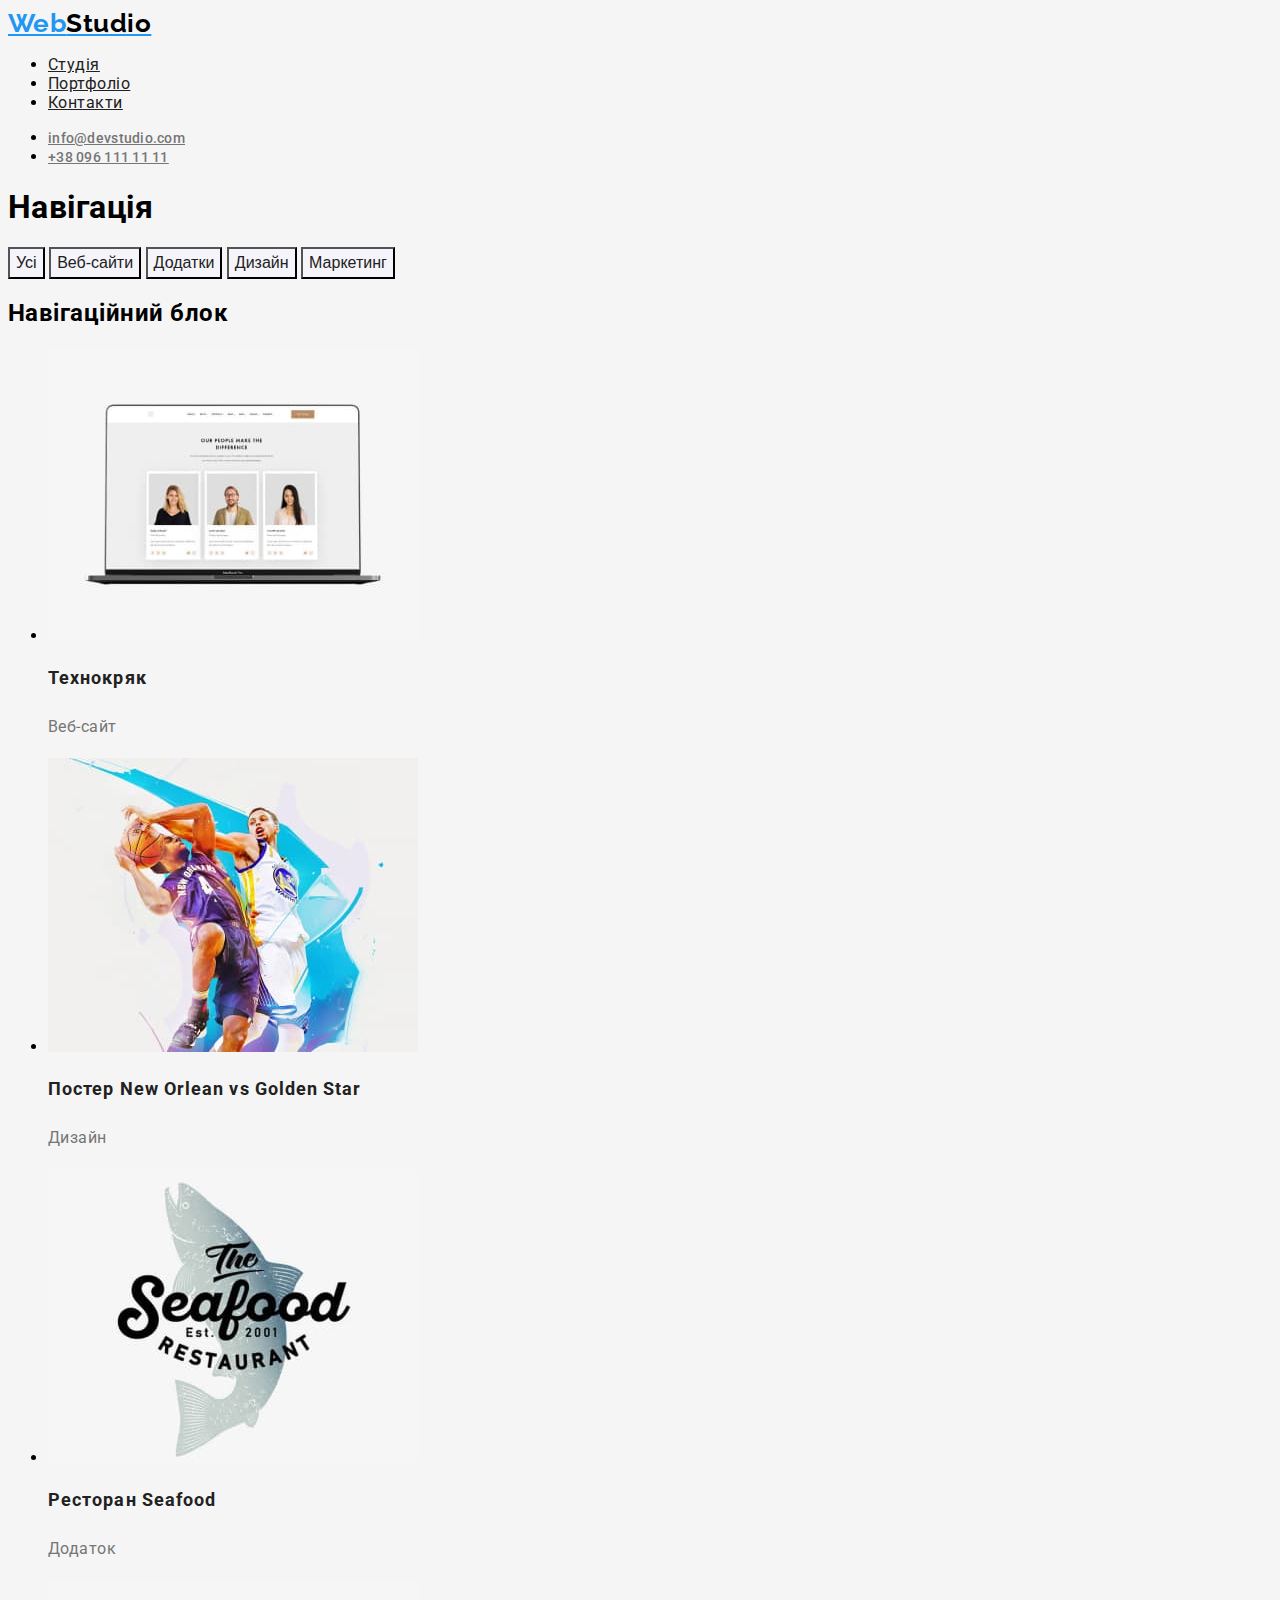
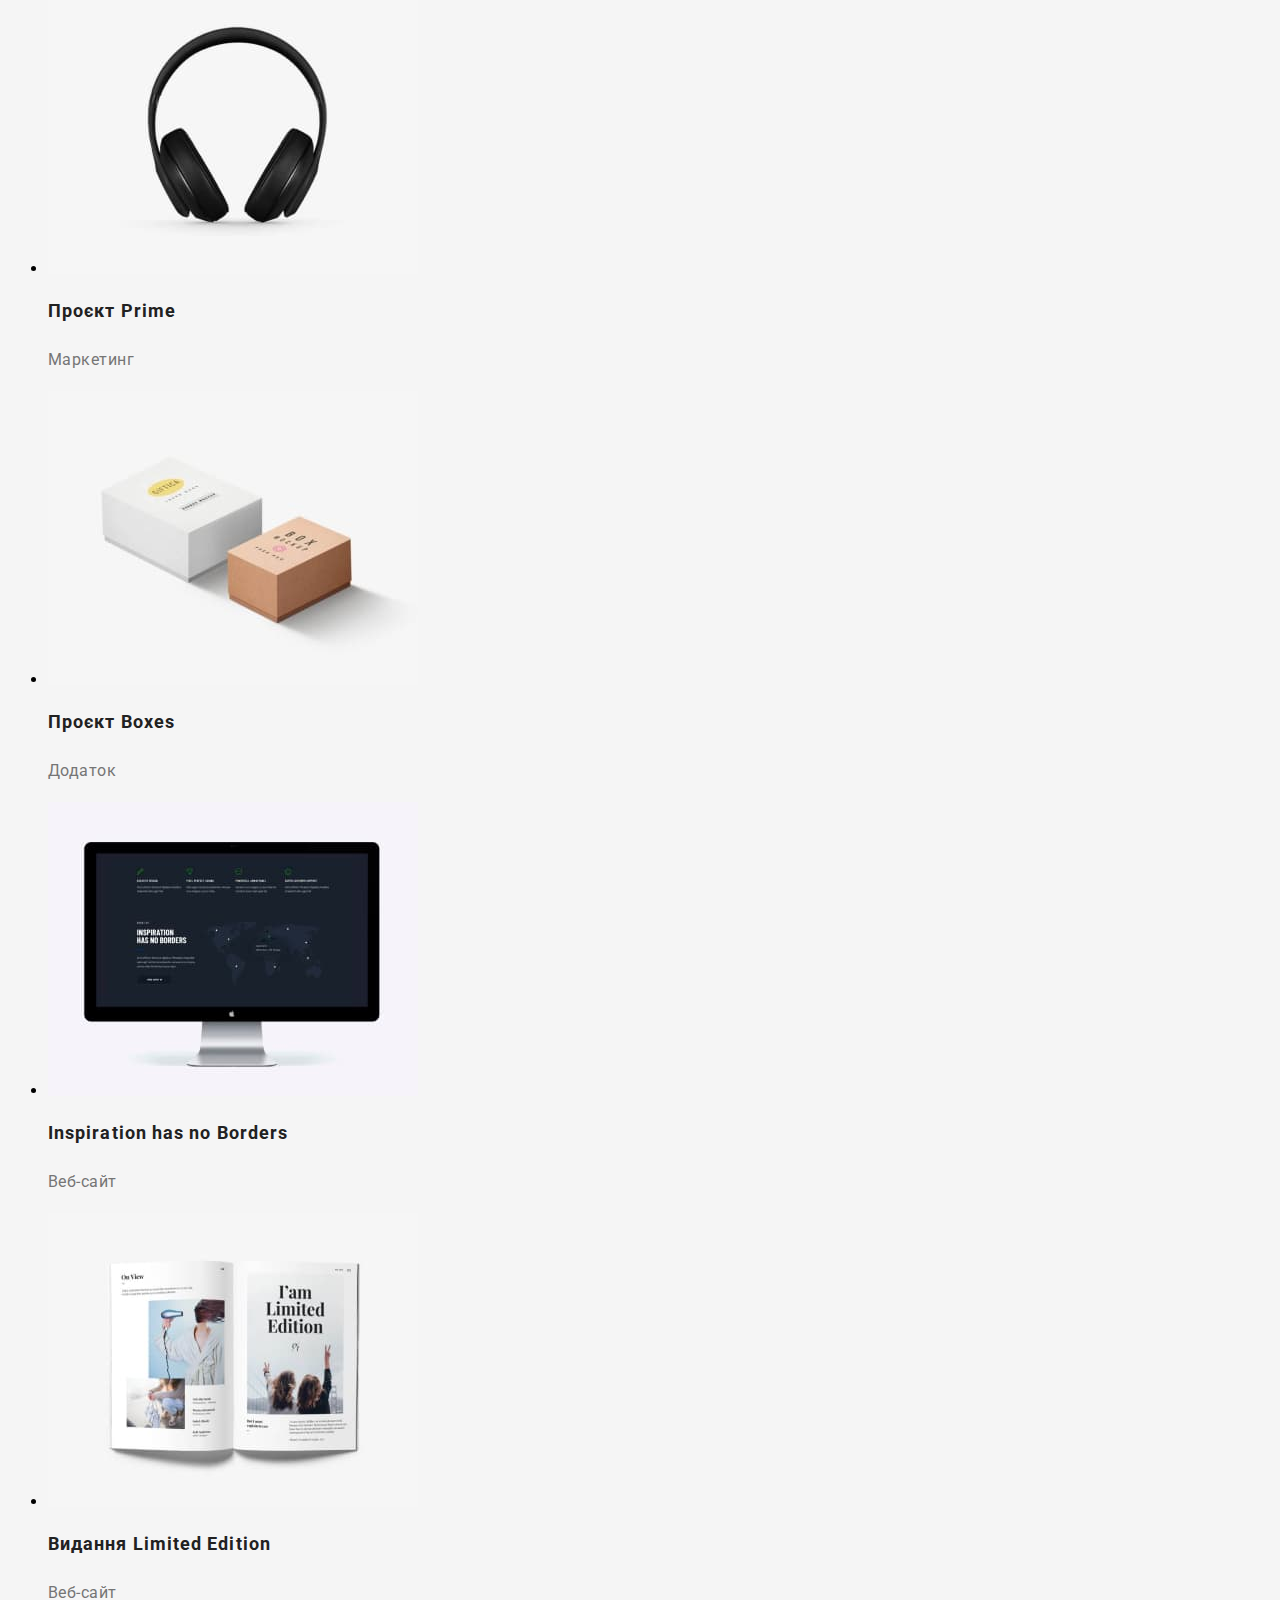
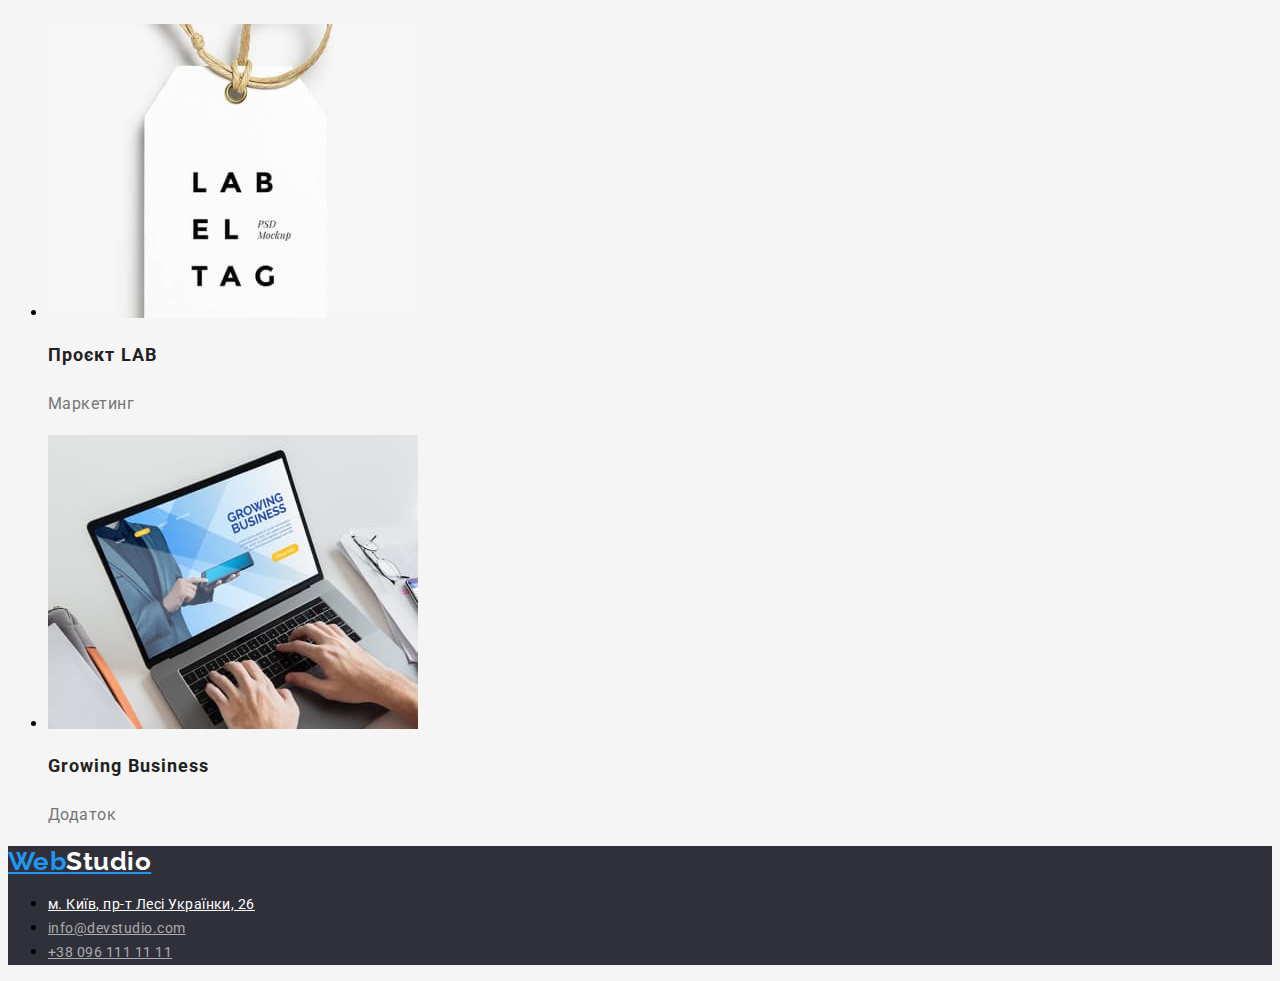
==== portfolio.html @ af25b558 "ДЗ 2" ====
<!DOCTYPE html>
<html lang="en">

<head>
    <meta charset="UTF-8">
    <meta http-equiv="X-UA-Compatible" content="IE=edge">
    <meta name="viewport" content="width=device-width, initial-scale=1.0">
    <link rel="stylesheet" href="https://fonts.googleapis.com/css2?family=Raleway:wght@700&family=Roboto:wght@400;500;700;900&display=swap">
    <link rel="stylesheet" href="./css/styles.css">
    <title>Портфоліо</title>
</head>

<body>
    <header>
        <nav>
            <a href="./index.html" class="logo">Web<span class="studio">Studio</span>
            </a>
            <ul class="navi">
                <li>
                    <a href="./index.html">Студія</a>
                </li>
                <li>
                    <a href="./portfolio.html">Портфоліо</a>
                </li>
                <li>
                    <a href="">Контакти</a>
                </li>
            </ul>
        </nav>

        <ul class="connect">
            <li><a href="mailto:info@devstudio.com">info@devstudio.com</a></li>
            <li><a href="tel:+380961111111">+38 096 111 11 11</a></li>
        </ul>

    </header>
    <main>
        <section>
            <h1>Навігація</h1>
           <button type="button" class="button-studio">Усі</button>
            <button type="button" class="button-studio">Веб-сайти</button>
            <button type="button" class="button-studio">Додатки</button>
            <button type="button" class="button-studio">Дизайн</button>
            <button type="button" class="button-studio">Маркетинг</button>
        </section>
        <section>
            <h2>Навігаційний блок</h2>
            <ul>
                <li>
                    <img src="./images/picture1.jpg" alt="Веб-сайт" width="370" height="294">
                    <h2 class="sorting">Технокряк</h2>
                    <p class="sorting-name">Веб-сайт</p>
                </li>
                <li>
                    <img src="./images/picture2.jpg" alt="Постер New Orlean vs Golden Star" width="370" height="294">
                    <h2 class="sorting">Постер New Orlean vs Golden Star</h2>
                    <p class="sorting-name">Дизайн</p>
                </li>
                <li>
                    <img src="./images/picture3.jpg" alt="Ресторан Seafood" width="370" height="294">
                    <h2 class="sorting">Ресторан Seafood</h2>
                    <p class="sorting-name">Додаток</p>
                </li>
                <li>
                    <img src="./images/picture4.jpg" alt="Навушники" width="370" height="294">
                    <h2 class="sorting">Проєкт Prime</h2>
                    <p class="sorting-name">Маркетинг</p>
                </li>
                <li>
                    <img src="./images/picture5.jpg" alt="Коробки" width="370" height="294">
                    <h2 class="sorting">Проєкт Boxes</h2>
                    <p class="sorting-name">Додаток</p>
                </li>
                <li>
                    <img src="./images/picture6.jpg" alt="Монитор єпл" width="370" height="294">
                    <h2 class="sorting">Inspiration has no Borders</h2>
                    <p class="sorting-name">Веб-сайт</p>
                </li>
                <li>
                    <img src="./images/picture7.jpg" alt="Видання Limited Edition" width="370" height="294">
                    <h2 class="sorting">Видання Limited Edition</h2>
                    <p class="sorting-name">Веб-сайт</p>
                </li>
                <li>
                    <img src="./images/picture8.jpg" alt="Проєкт LAB" width="370" height="294">
                    <h2 class="sorting">Проєкт LAB</h2>
                    <p class="sorting-name">Маркетинг</p>
                </li>
                <li>
                    <img src="./images/picture9.jpg" alt="Ноутбук" width="370" height="294">
                    <h2 class="sorting">Growing Business</h2>
                    <p class="sorting-name">Додаток</p>
                </li>
            </ul>
        </section>
    </main>
<footer class="footer">
    <a href="./index.html" class="logo">Web<span class="studio-footer">Studio</span>
    </a>
    <address>
        <ul>
            <li><a href="https://goo.gl/maps/vjc5CqG4PHMDLZ576" class="address">м. Київ, пр-т Лесі Українки, 26</a></li>
            <li><a href="mailto:info@devstudio.com" class="mail">info@devstudio.com</a></li>
            <li><a href="tel:+380961111111" class="tel">+38 096 111 11 11</a></li>
        </ul>
    </address>
</footer>

</body>
</html>
---- css/styles.css ----
:root {
    --background-color: #F5F5F5;
    --first-color: #212121;
    --secondary-color: #757575;
    --third-color: #2196F3;
    --fourth-color: #000000;
    --background-secondary-color: #F5F4FA;
    --background-footer-color: #2F303A;
    --main-color: #ffffff;
    --footer-mail-tel-color: rgba(255, 255, 255, 0.6)
}
body {
    background-color: var(--background-color);
    font-family: Roboto, sans-serif;
    letter-spacing: 0.03em;
}
.navi a {
color: var(--first-color)
}
.navi a:hover, .navi a:focus {
    color: var(--third-color)
}
.logo {
color: var(--third-color);
    font-family: Raleway, sans-serif;
    font-weight: 700;
    font-size: 26px;
    line-height: 1.2;
    
}
.studio {
color: var(--fourth-color);
    font-family: Raleway, sans-serif;
    font-weight: 700;
    font-size: 26px;
    line-height: 1.2;
}

.connect a {
    color: var(--secondary-color);
        font-weight: 500;
        font-size: 14px;
        line-height: 1.14;
        letter-spacing: 0.02em;
}
.connect a:hover, .connect a:focus {
    color: var(--third-color)
}

.main-content {
    background-color: var(--background-footer-color);
        color: var(--main-color);
        font-weight: 900;
        font-size: 44px;
        line-height: 1.4;
        text-align: center;
        letter-spacing: 0.06em;
}

.button-studio {
    cursor: pointer;
    background-color: var(--background-secondary-color);
    color: var(--first-color);    
    font-weight: 500;
    font-size: 16px;
    line-height: 1.63;   
    text-align: center;
}

.button-studio:hover, .button-studio:focus {
    cursor: pointer;
    background-color: var(--third-color);
    color: var(--main-color);
    font-weight: 500;
    font-size: 16px;
    line-height: 1.63;
    text-align: center;
}

.benefits-title {
    color: var(--first-color);
    font-weight: 700;
    font-size: 14px;
    line-height: 1.14;
}
.benefits-list {
    color: var(--secondary-color);
        font-weight: 400;
        font-size: 14px;
        line-height: 1.71;
}
.portfolio h2 {
color: var(--first-color)
    font-weight: 700;
    font-size: 36px;
    line-height: 1.17;
    text-align: center;
}
.team {
    background-color: var(--background-secondary-color);
}
.our-team {
    color: var(--first-color);
    font-weight: 700;
    font-size: 36px;
    line-height: 1.17;
    text-align: center;
}
.team-list-name {
    color: var(--first-color);
        font-weight: 500;
        font-size: 16px;
        line-height: 1.19;
        text-align: center;
}
.team-list-title {
    color: var(--secondary-color);
    font-weight: 400;
    font-size: 16px;
    line-height: 1.19;
    text-align: center;
}
.footer {
    background-color: var(--background-footer-color);
}
.studio-footer {
    color: var(--main-color);
    font-family: Raleway, sans-serif;
    font-style: normal;
    font-weight: 700;
    font-size: 26px;
    line-height: 1.2;
}
.address {
    color: var(--main-color);
    font-style: normal;
    font-weight: 400;
    font-size: 14px;
    line-height: 1.71;
}


.mail, .tel {
    color: var(--footer-mail-tel-color);
    font-style: normal;
    font-weight: 400;
    font-size: 14px;
    line-height: 1.71;
}
.address:hover, .address:focus, .mail:hover, .maol:focus, .tel:hover, .tel:focus {
    color: var(--third-color)
}

.sorting {
    color: var(--first-color);      
        font-weight: 700;
        font-size: 18px;
        line-height: 2;
        letter-spacing: 0.06em;
}

.sorting-name {
    color: var(--secondary-color);
        font-weight: 400;
        font-size: 16px;
        line-height: 1.88;
}
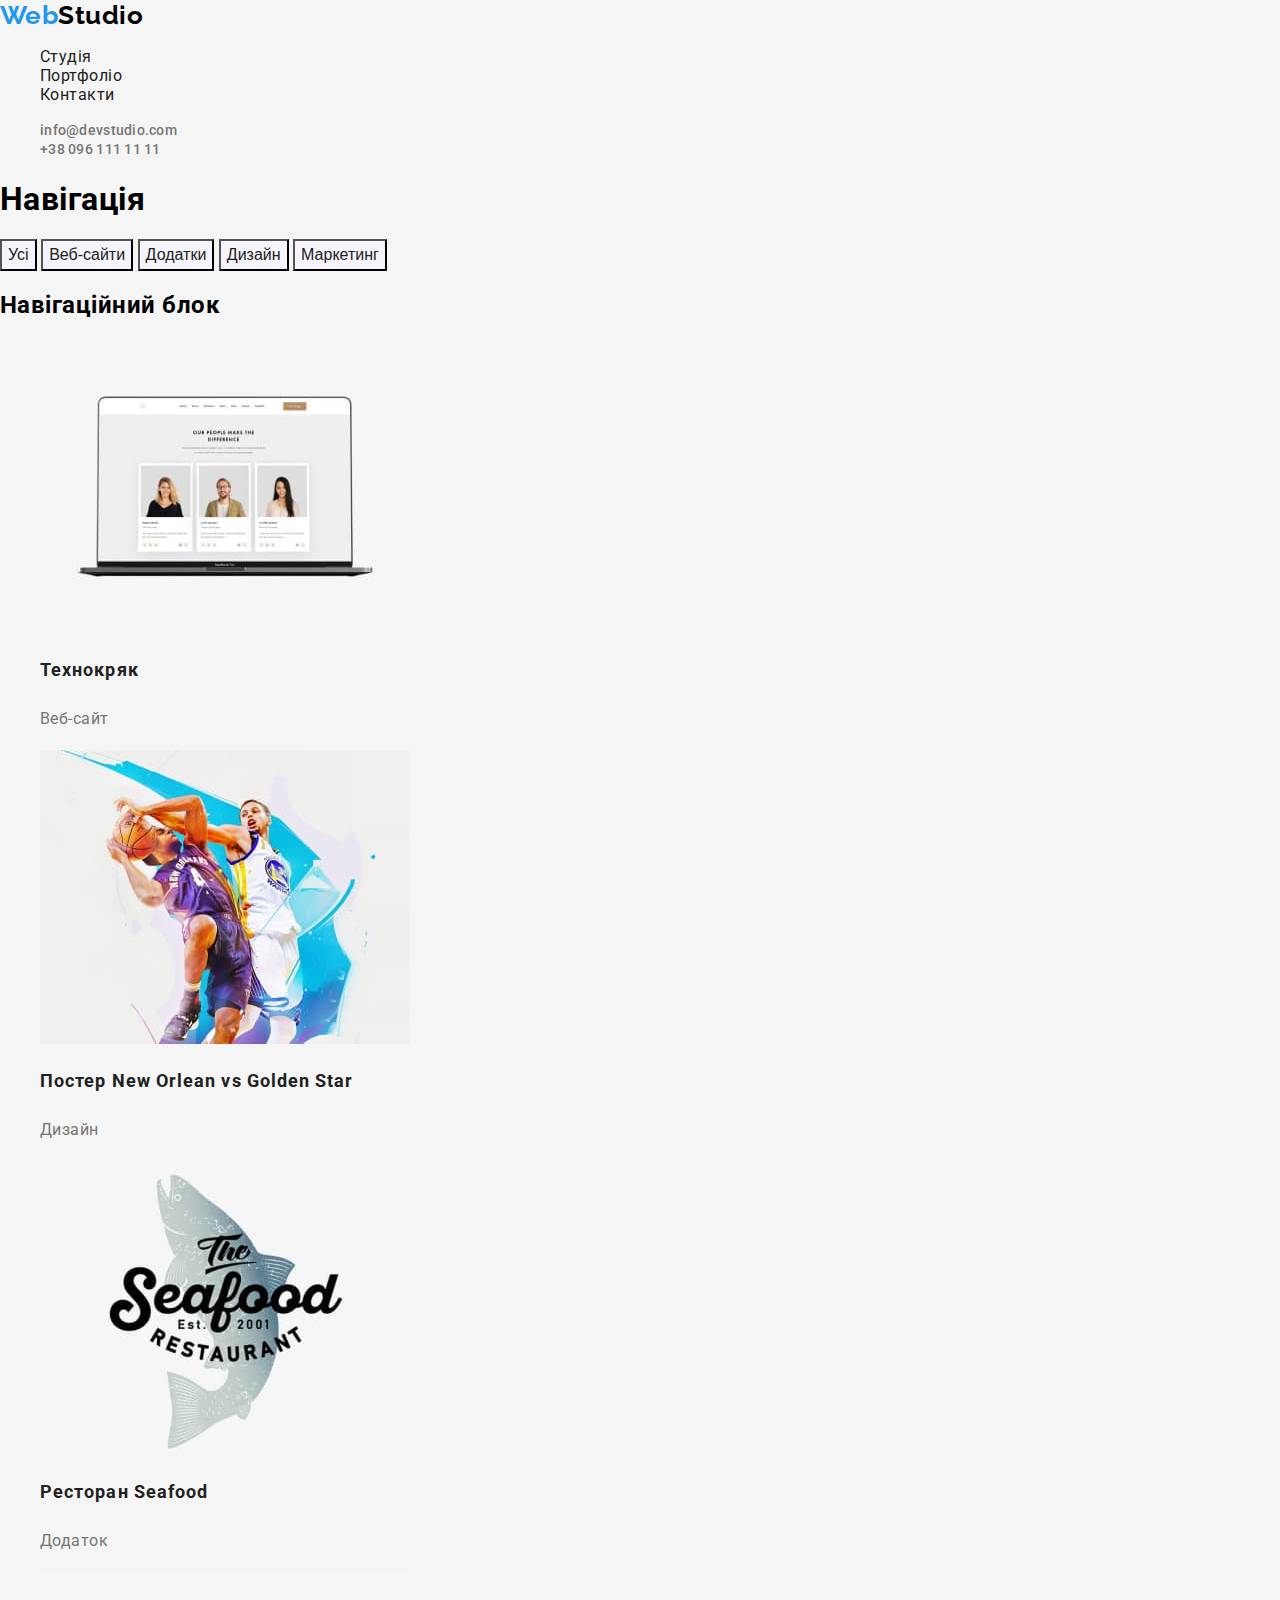
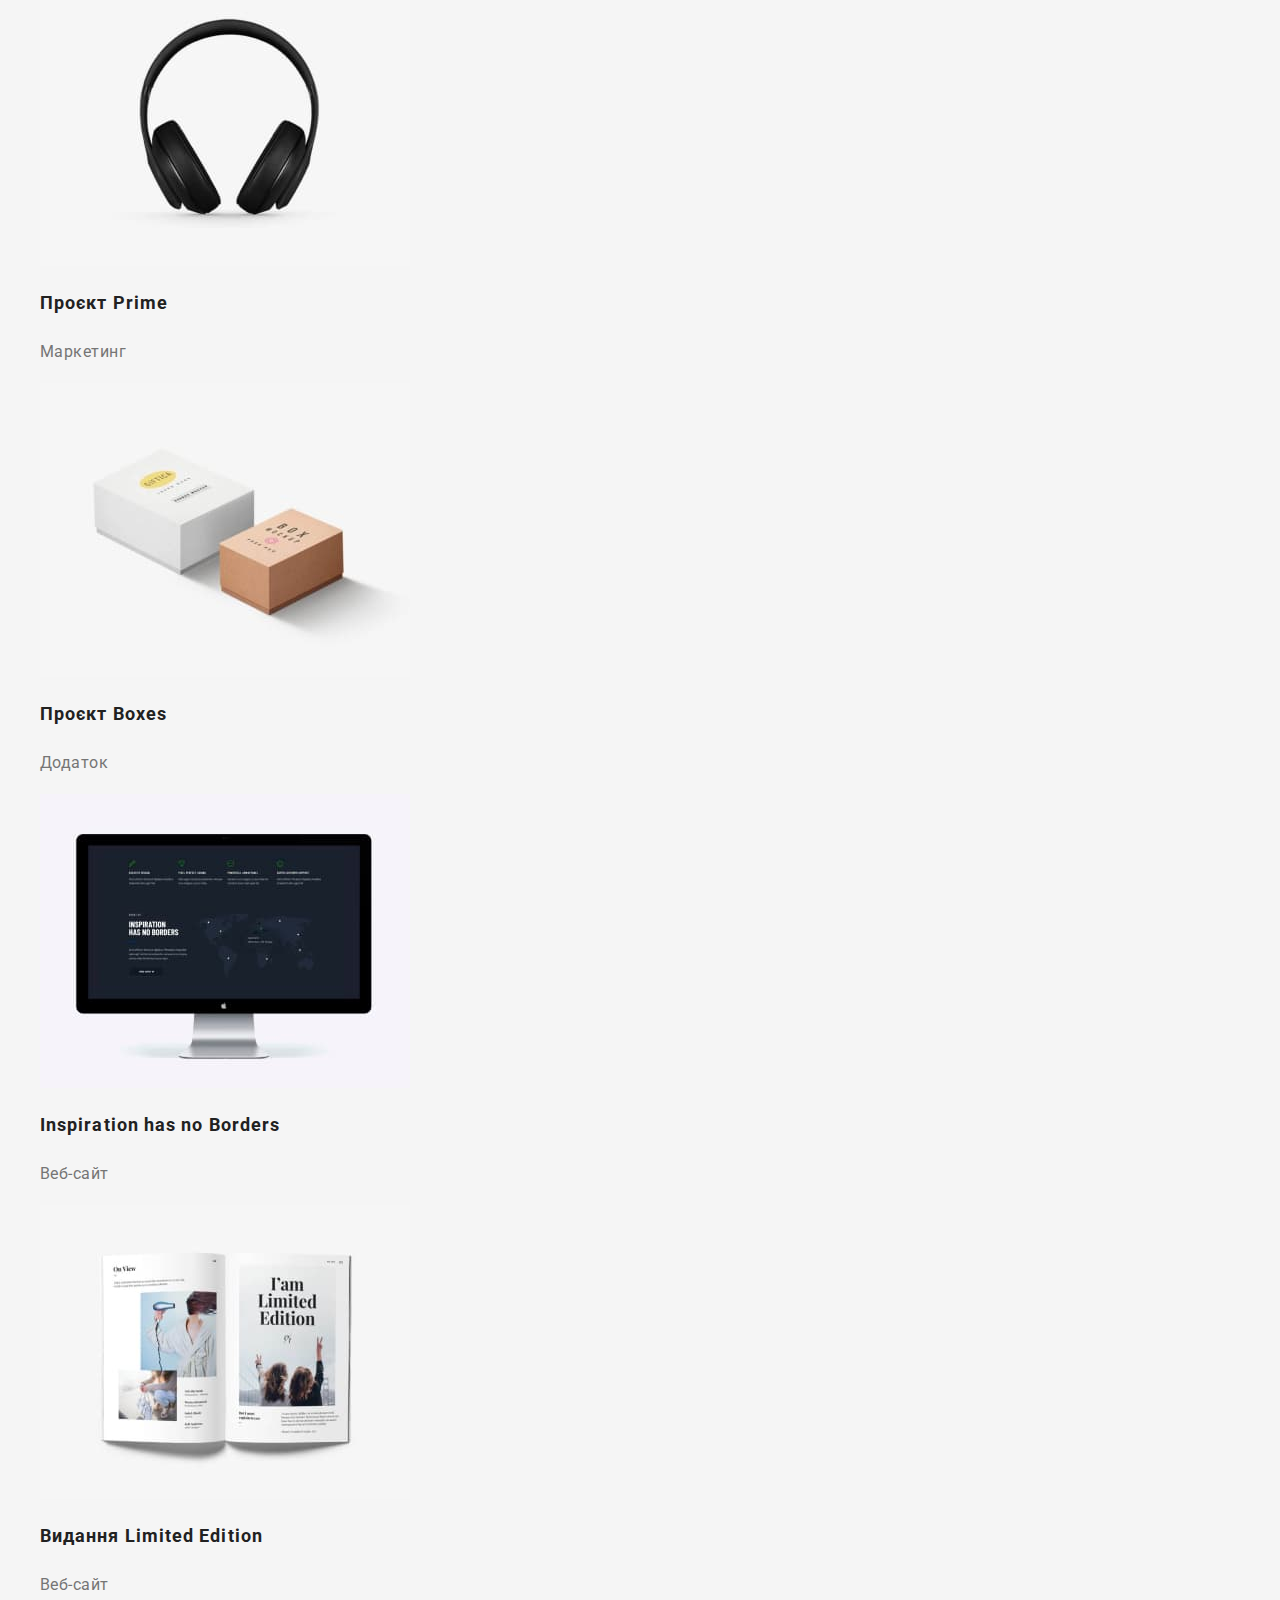
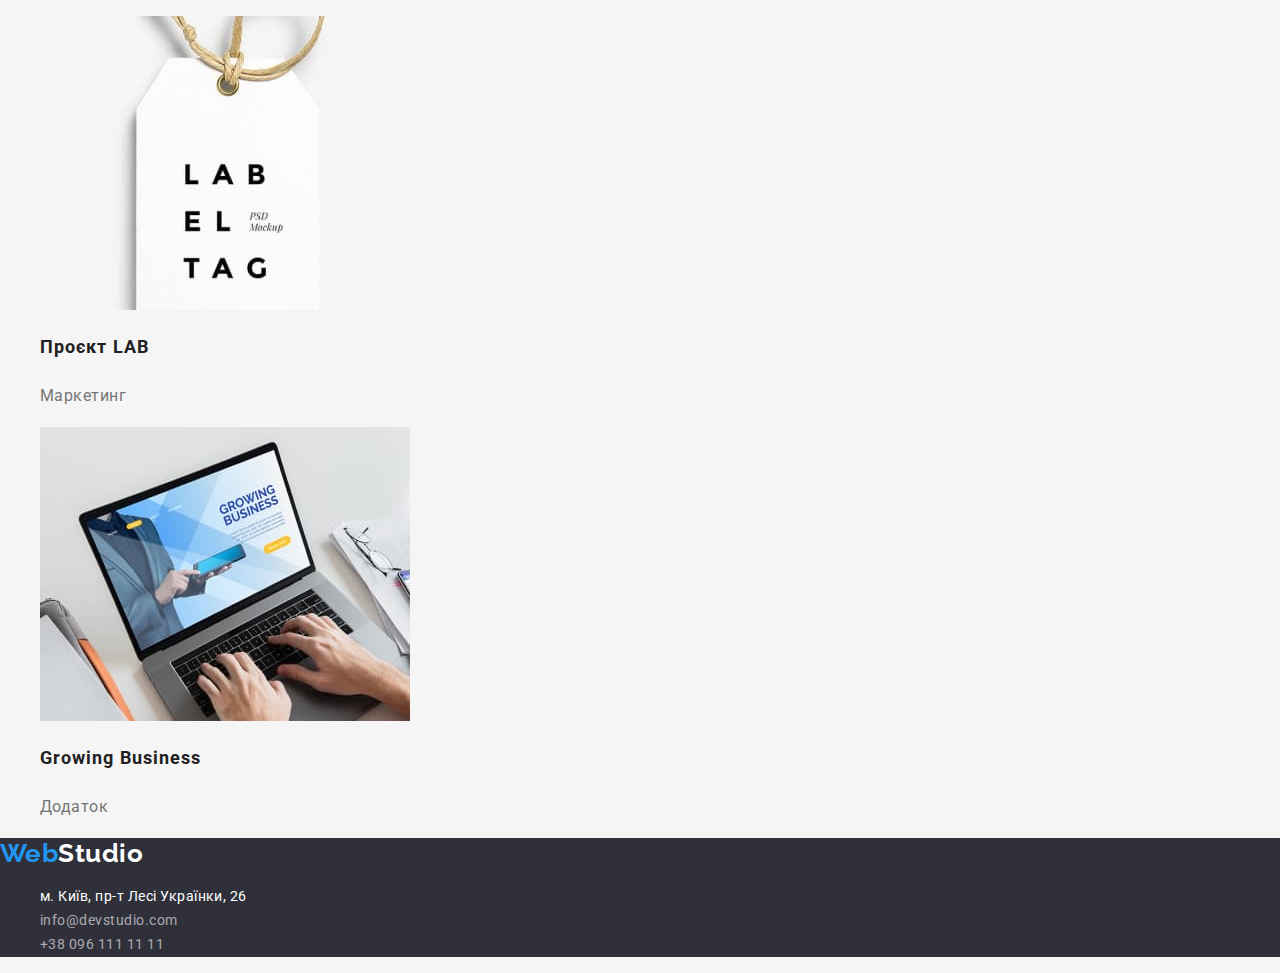
==== commit 6329ac4c: "дз 2" ====
--- a/portfolio.html
+++ b/portfolio.html
@@ -23,7 +23,7 @@
                     <a href="./portfolio.html">Портфоліо</a>
                 </li>
                 <li>
-                    <a href="">Контакти</a>
+                    <a href="#">Контакти</a>
                 </li>
             </ul>
         </nav>
--- a/css/styles.css
+++ b/css/styles.css
@@ -13,13 +13,22 @@
     background-color: var(--background-color);
     font-family: Roboto, sans-serif;
     letter-spacing: 0.03em;
+    margin: 0;
+}
+a {
+    text-decoration: none;
+}
+li {
+    list-style-type: none;
 }
 .navi a {
 color: var(--first-color)
 }
+
 .navi a:hover, .navi a:focus {
     color: var(--third-color)
 }
+
 .logo {
 color: var(--third-color);
     font-family: Raleway, sans-serif;
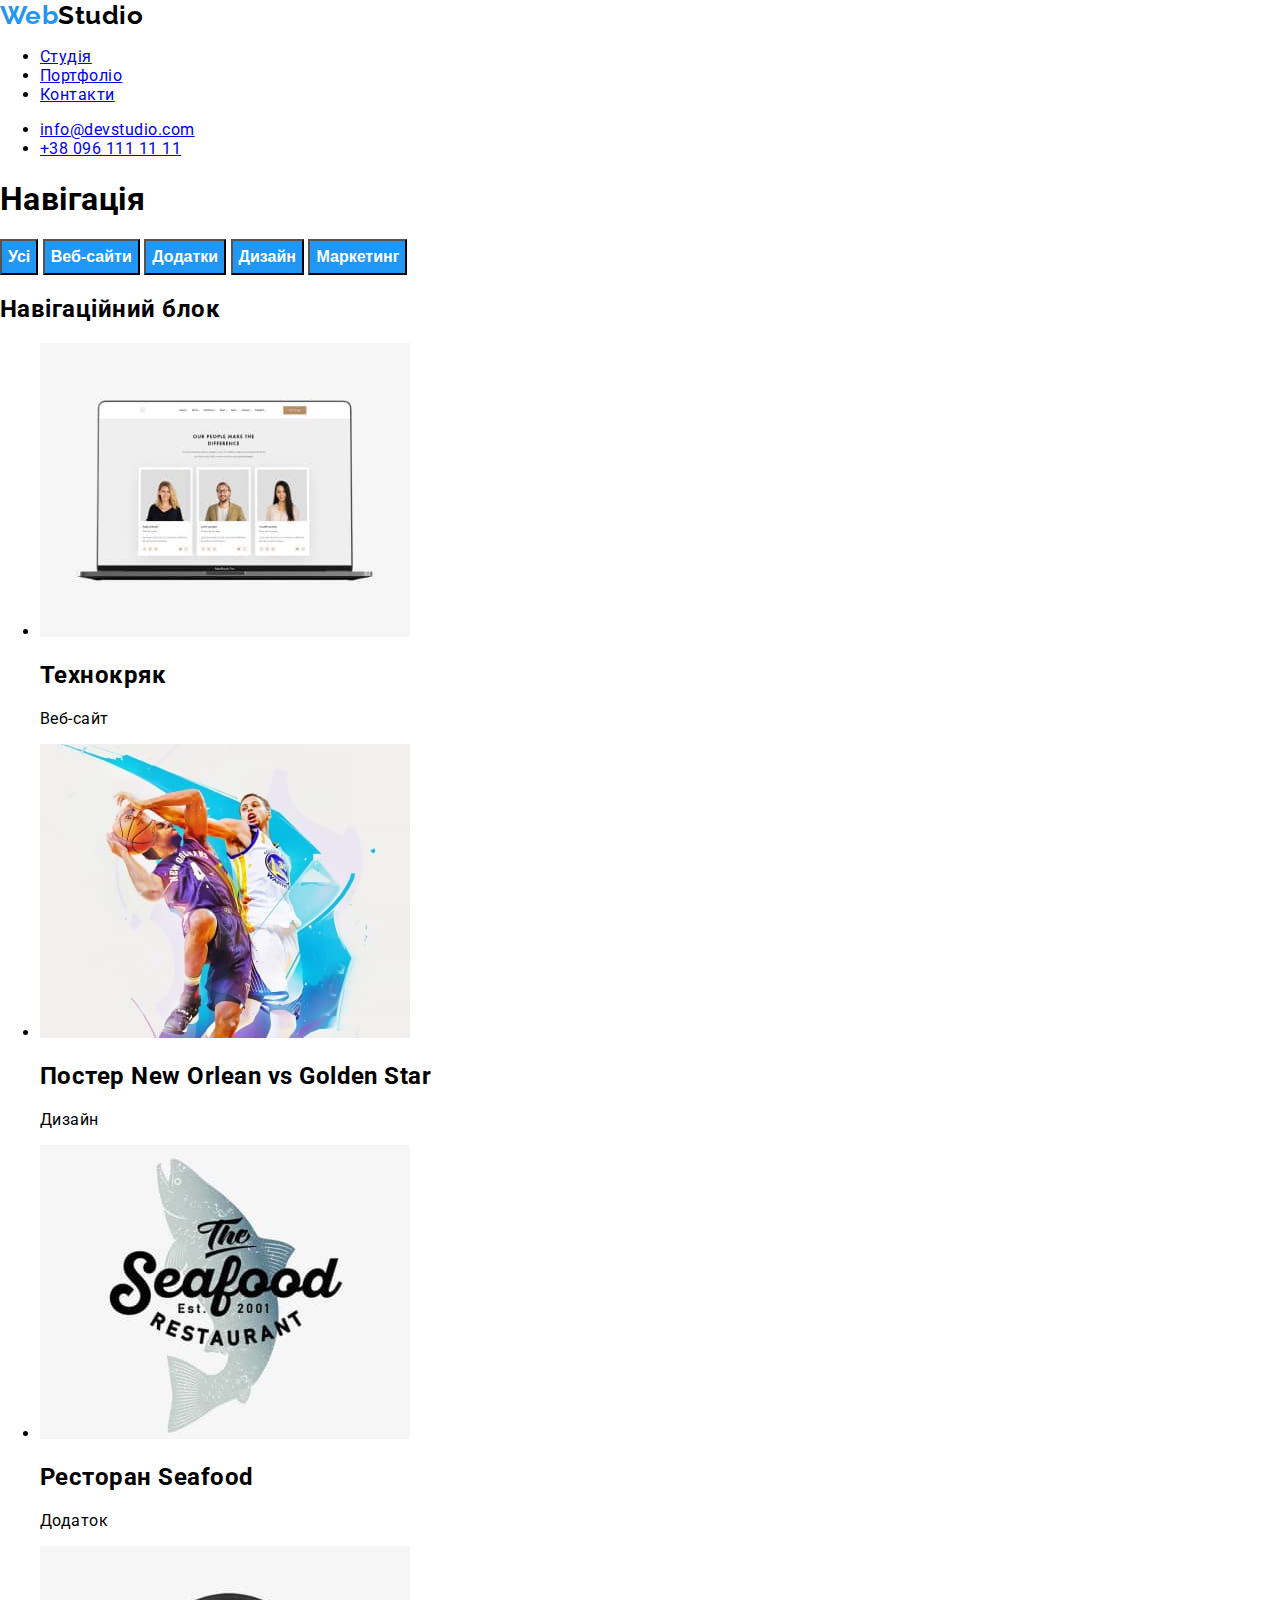
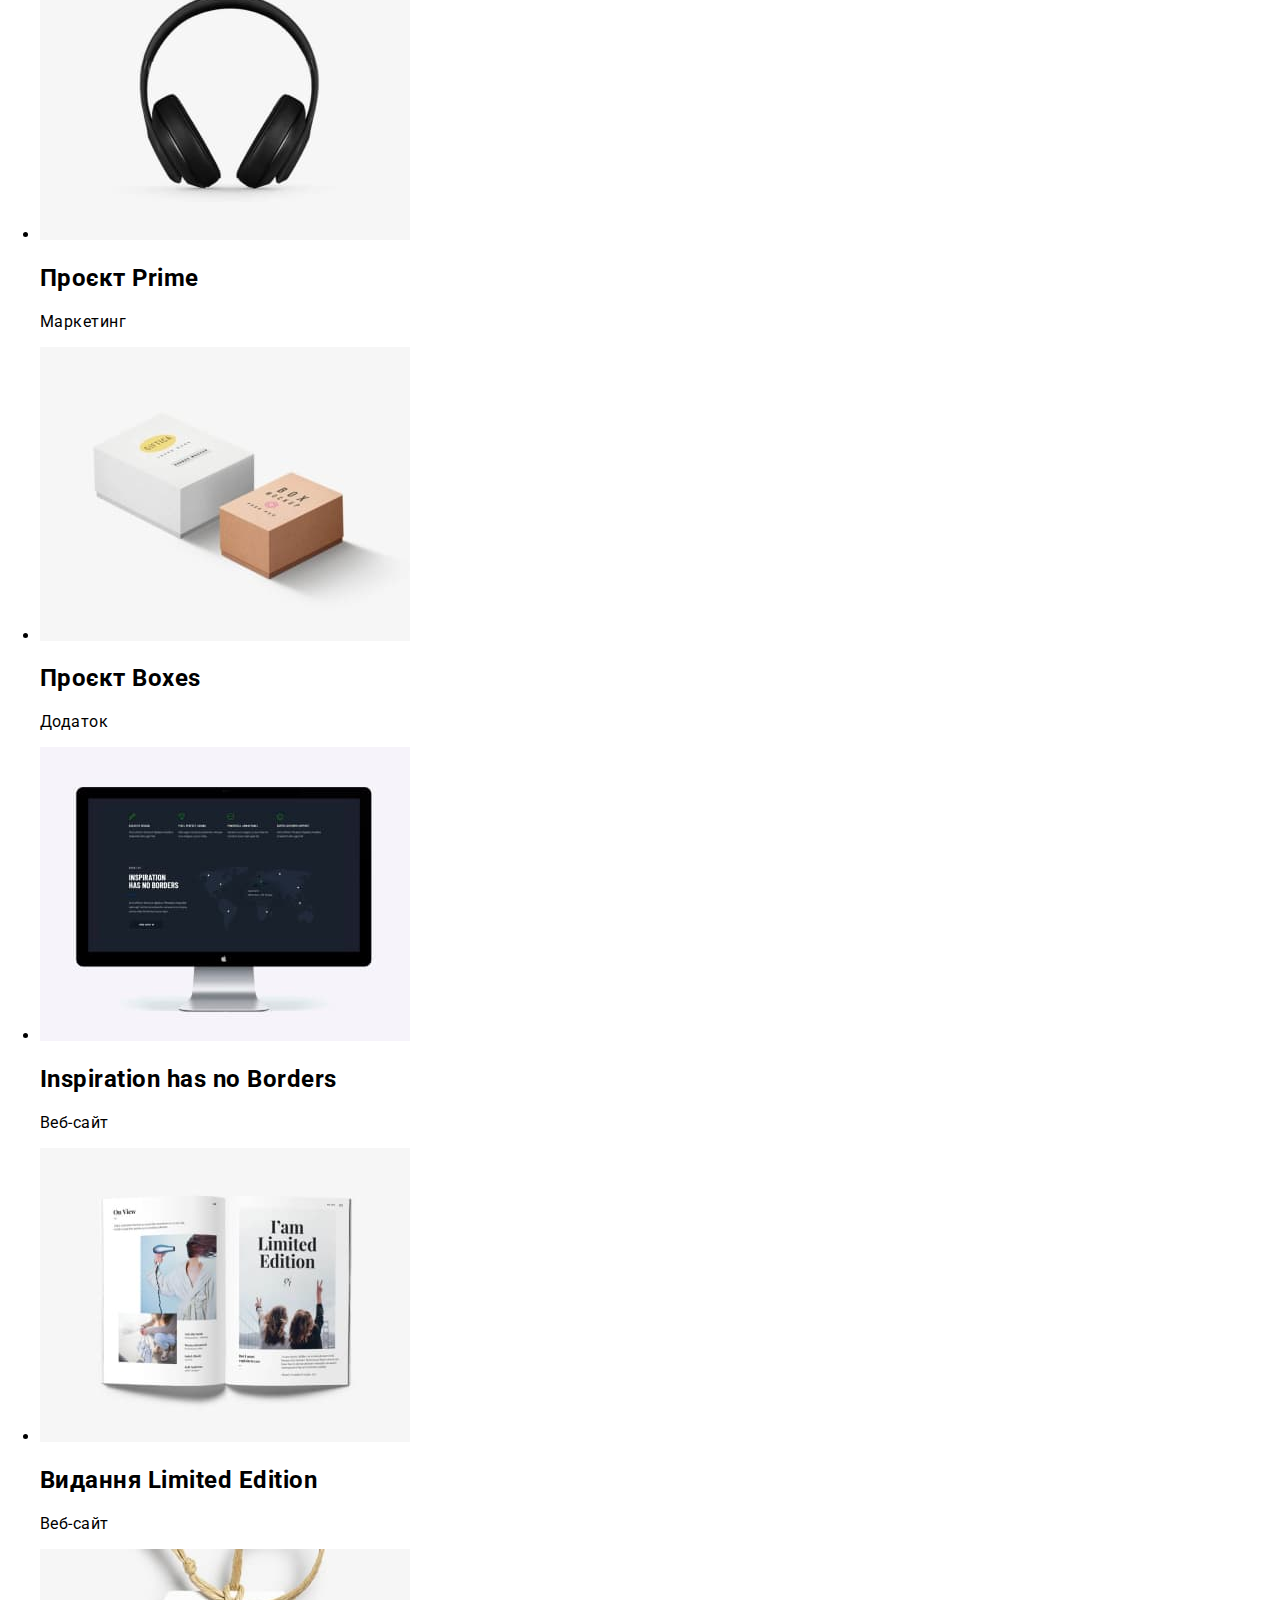
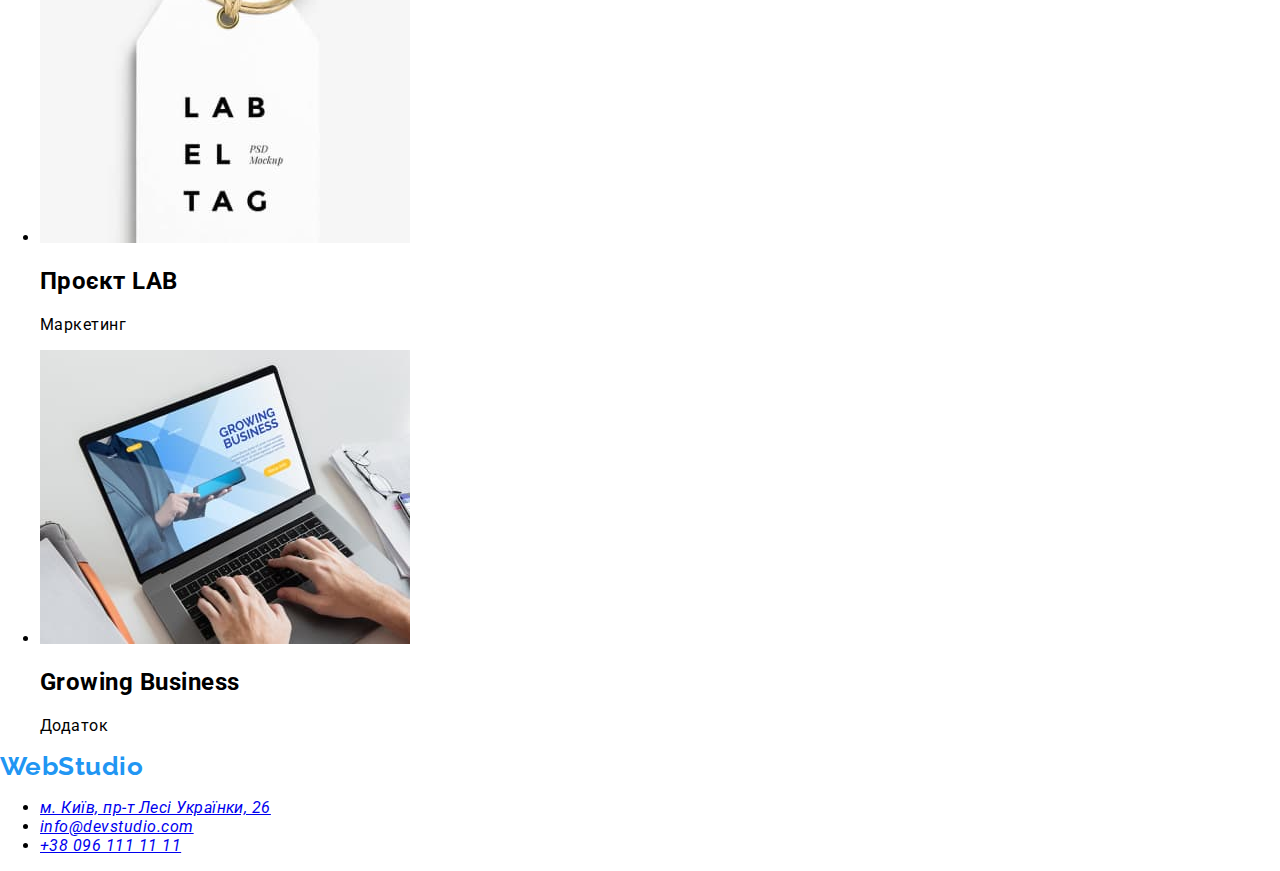
==== commit da952b52: "изменения 1" ====
--- a/portfolio.html
+++ b/portfolio.html
@@ -12,25 +12,25 @@
 
 <body>
     <header>
-        <nav>
+        <nav class="site-navigation">
             <a href="./index.html" class="logo">Web<span class="studio">Studio</span>
             </a>
             <ul class="navi">
                 <li>
-                    <a href="./index.html">Студія</a>
+                    <a href="./index.html" class="link">Студія</a>
                 </li>
                 <li>
-                    <a href="./portfolio.html">Портфоліо</a>
+                    <a href="./portfolio.html" class="link">Портфоліо</a>
                 </li>
                 <li>
-                    <a href="#">Контакти</a>
+                    <a href="#" class="link">Контакти</a>
                 </li>
             </ul>
         </nav>
 
         <ul class="connect">
-            <li><a href="mailto:info@devstudio.com">info@devstudio.com</a></li>
-            <li><a href="tel:+380961111111">+38 096 111 11 11</a></li>
+            <li><a href="mailto:info@devstudio.com" class="link">info@devstudio.com</a></li>
+            <li><a href="tel:+380961111111" class="link">+38 096 111 11 11</a></li>
         </ul>
 
     </header>
--- a/css/styles.css
+++ b/css/styles.css
@@ -10,22 +10,29 @@
     --footer-mail-tel-color: rgba(255, 255, 255, 0.6)
 }
 body {
-    background-color: var(--background-color);
+    background-color: var(--main-color);
     font-family: Roboto, sans-serif;
     letter-spacing: 0.03em;
     margin: 0;
 }
-a {
+.logo, .studio {
     text-decoration: none;
 }
-li {
-    list-style-type: none;
+
+.navi-list, .connect-list, .benefits-section {
+    list-style: none;
+    margin: 0;
+    padding: 0;
 }
-.navi a {
+/* .site-navigation, .navi link {
+    list-style-type: none; */
+/* } */
+.navi-list, .connect-list {
 color: var(--first-color)
 }
 
-.navi a:hover, .navi a:focus {
+.navi-list:hover, .navi-list:focus,
+.connect-list:hover, .connect-list:focus {
     color: var(--third-color)
 }
 
@@ -45,45 +52,40 @@
     line-height: 1.2;
 }
 
-.connect a {
+.connect-list {
     color: var(--secondary-color);
         font-weight: 500;
         font-size: 14px;
         line-height: 1.14;
         letter-spacing: 0.02em;
 }
-.connect a:hover, .connect a:focus {
-    color: var(--third-color)
-}
+/* .connect a:hover, .connect a:focus {
+    color: var(--third-color) */
+/* } */
 
 .main-content {
     background-color: var(--background-footer-color);
-        color: var(--main-color);
+}
+.section-title {
+    color: var(--main-color);
         font-weight: 900;
         font-size: 44px;
         line-height: 1.4;
         text-align: center;
         letter-spacing: 0.06em;
+
 }
-
 .button-studio {
     cursor: pointer;
-    background-color: var(--background-secondary-color);
-    color: var(--first-color);    
-    font-weight: 500;
+    background-color: var(--third-color);
+    color: var(--main-color);    
+    font-weight: 700;
     font-size: 16px;
-    line-height: 1.63;   
+    line-height: 1.9;   
     text-align: center;
-}
 
-.button-studio:hover, .button-studio:focus {
-    cursor: pointer;
-    background-color: var(--third-color);
-    color: var(--main-color);
-    font-weight: 500;
-    font-size: 16px;
-    line-height: 1.63;
-    text-align: center;
+.button-studio:hover {
+    
 }
 
 .benefits-title {
@@ -92,7 +94,7 @@
     font-size: 14px;
     line-height: 1.14;
 }
-.benefits-list {
+.benefits-text {
     color: var(--secondary-color);
         font-weight: 400;
         font-size: 14px;
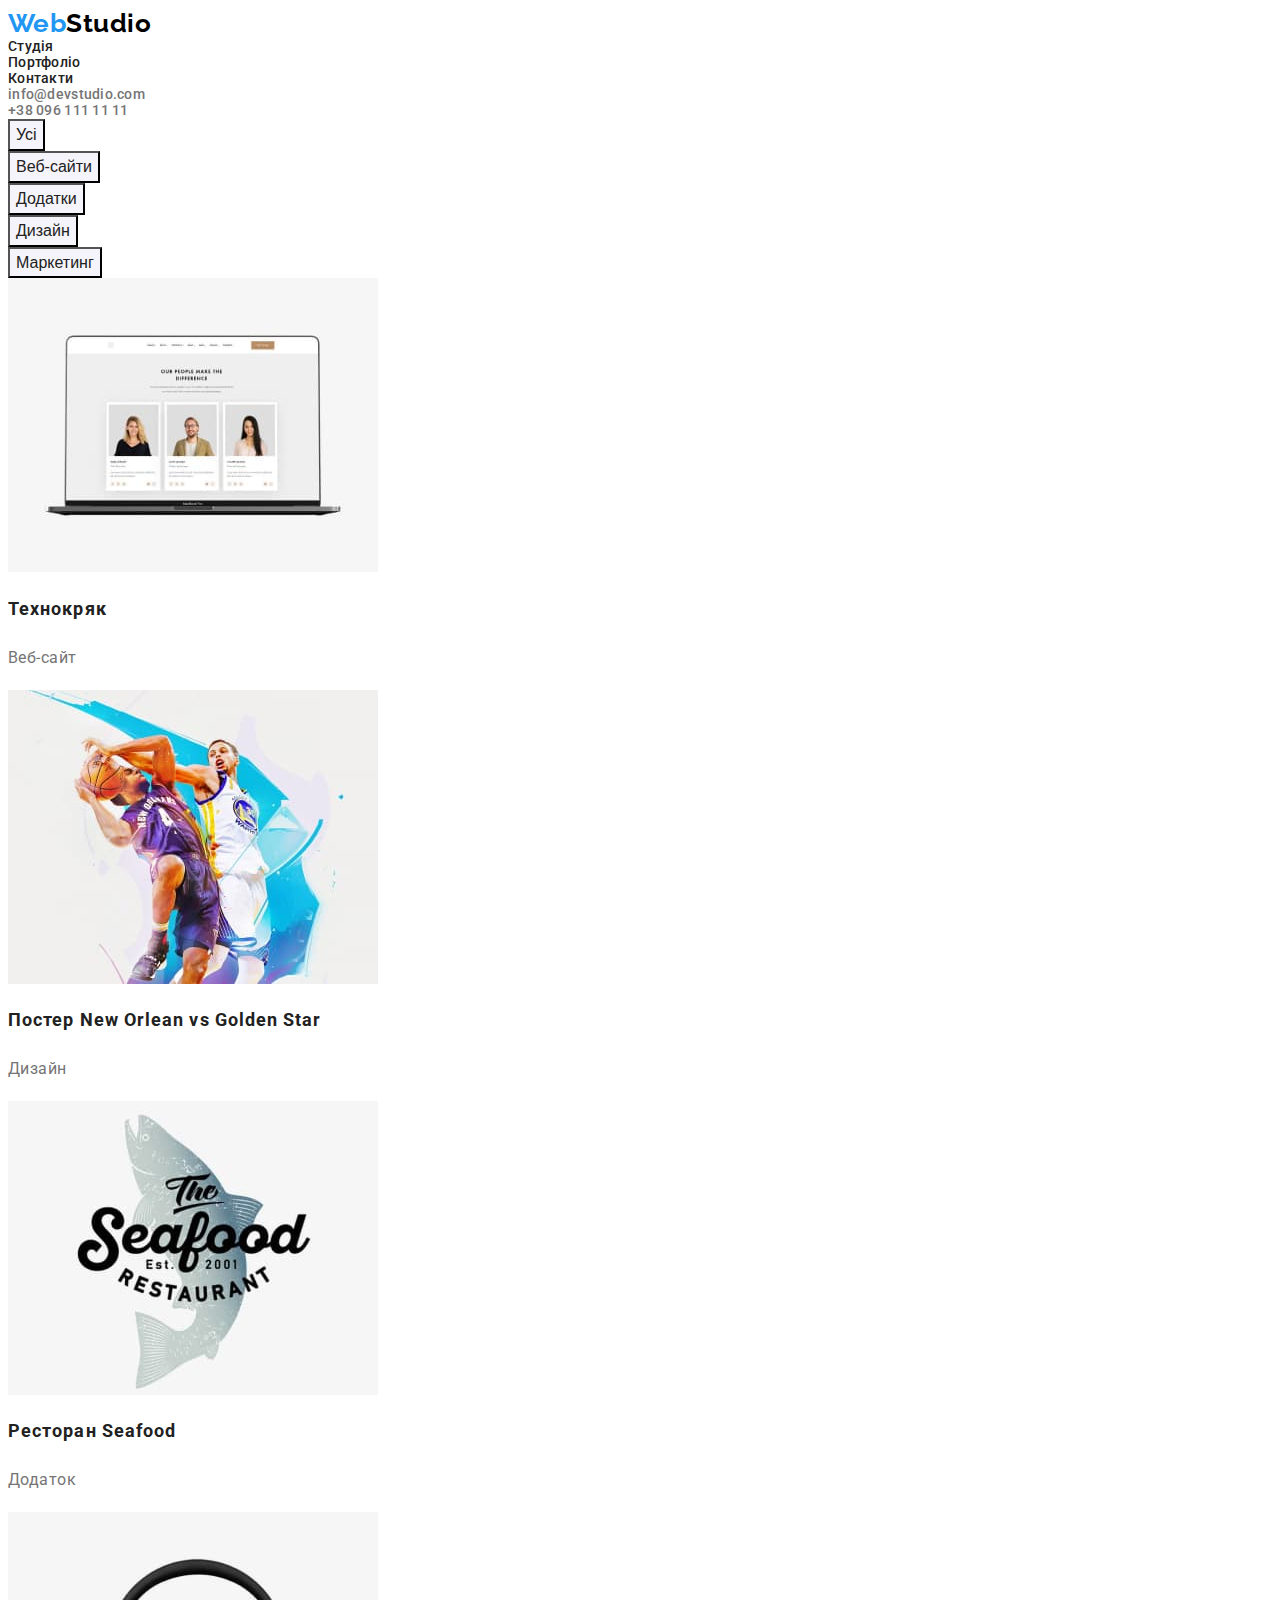
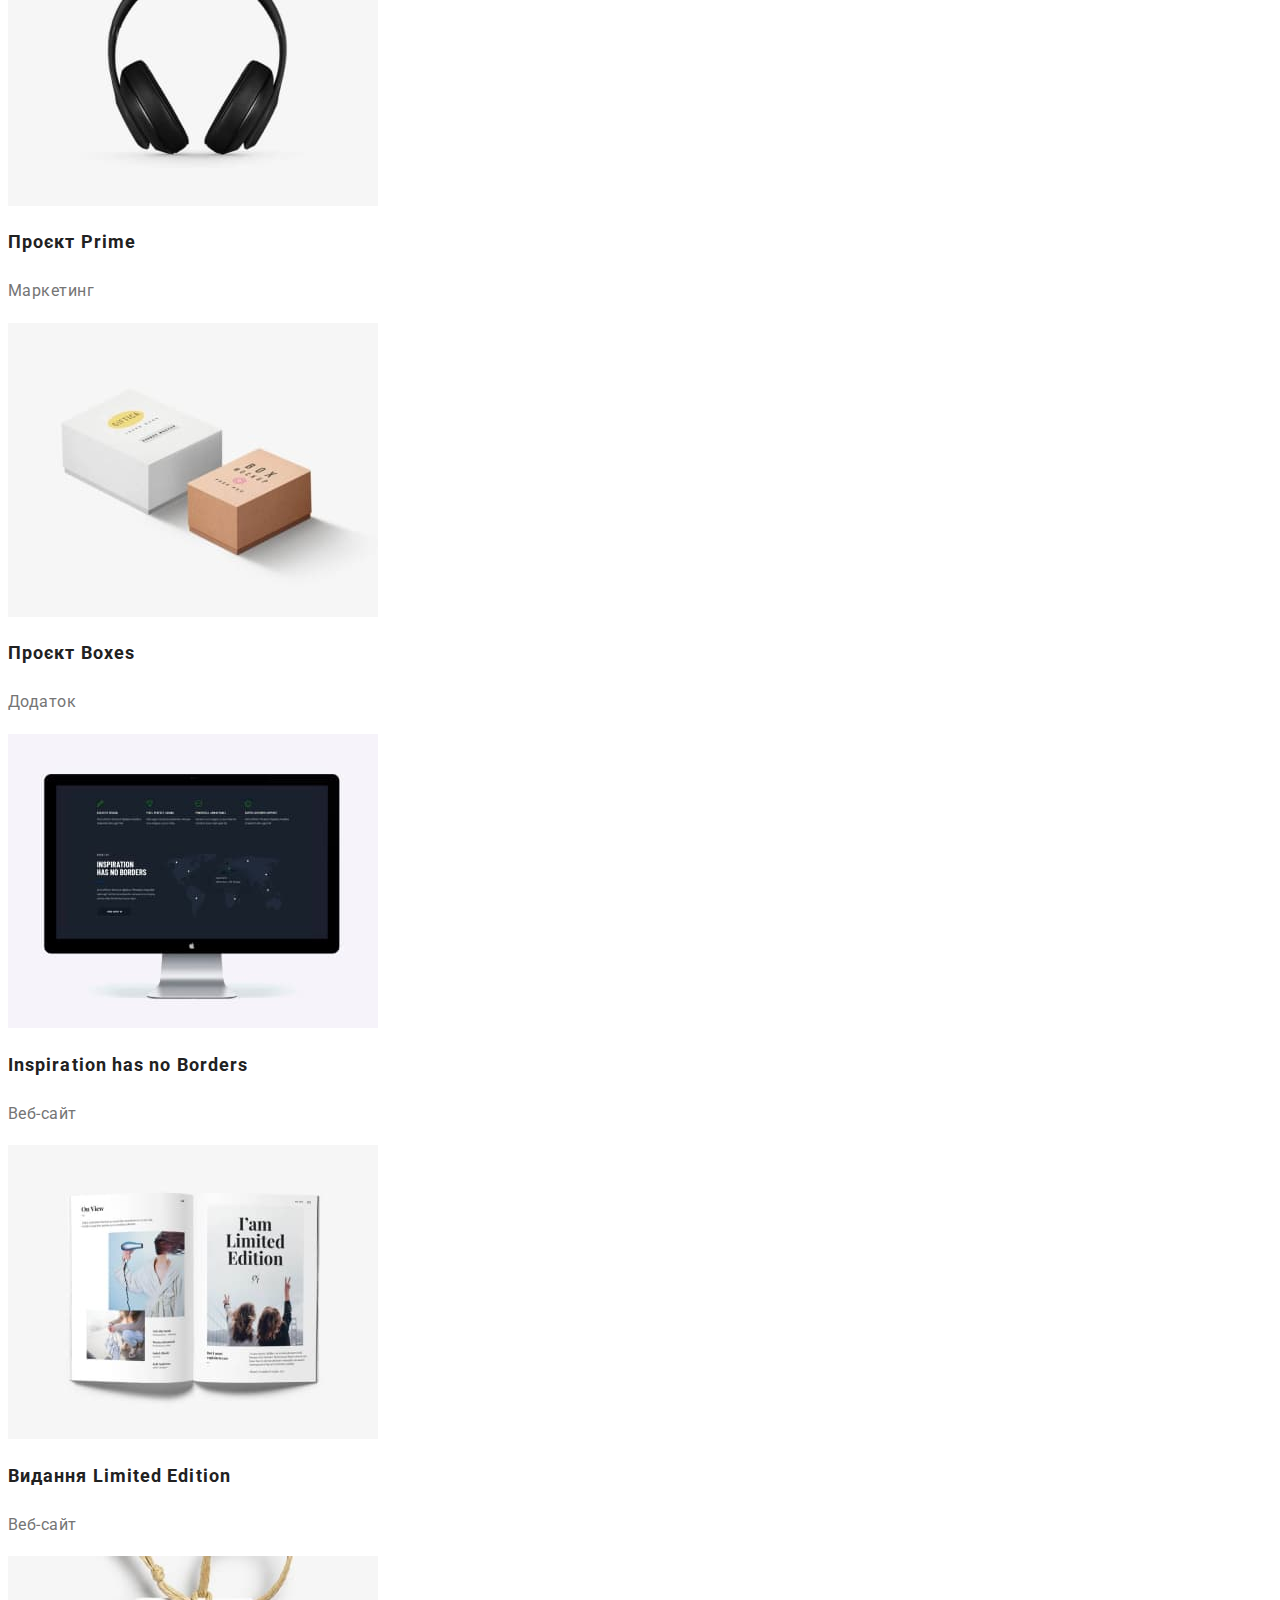
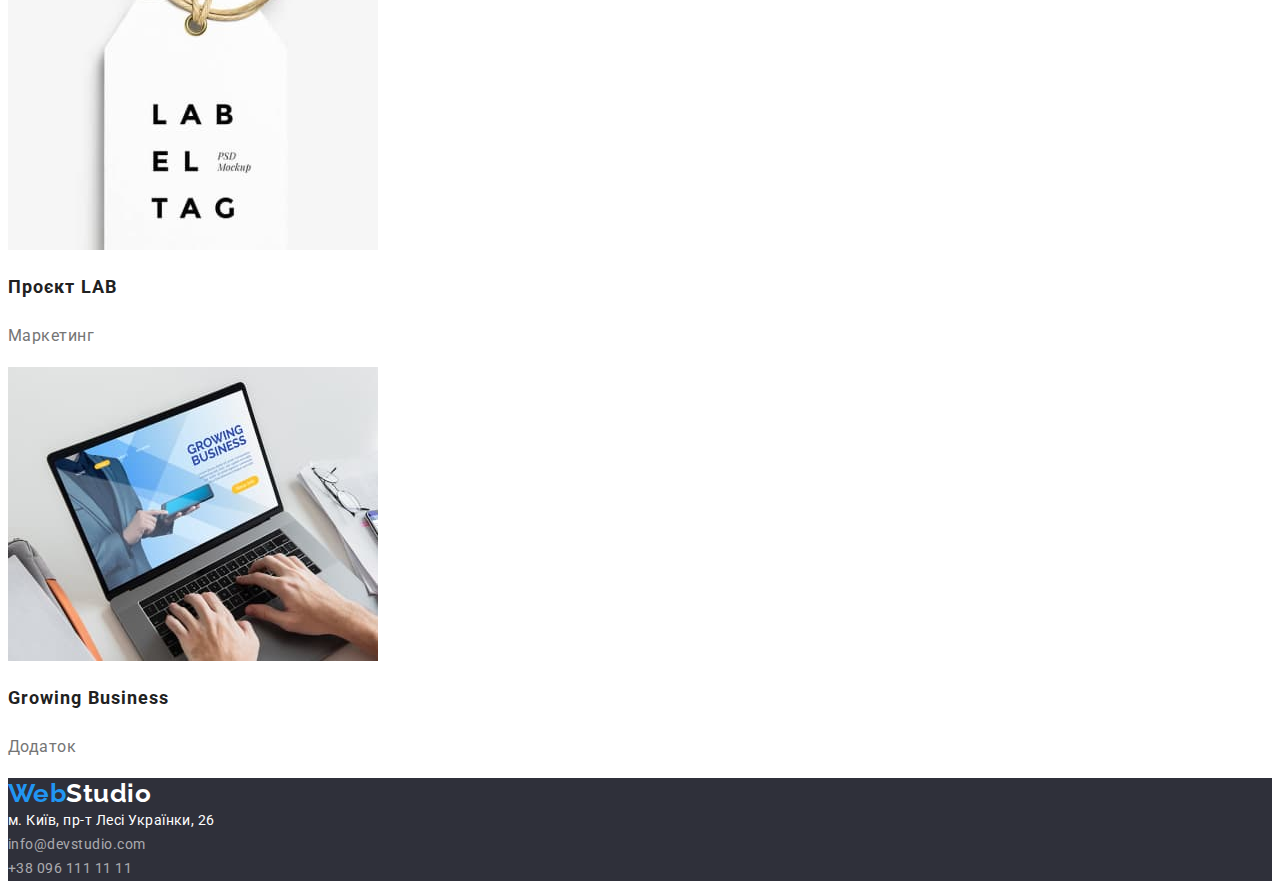
==== commit 3adc86d0: "Вроде готово" ====
--- a/portfolio.html
+++ b/portfolio.html
@@ -11,41 +11,40 @@
 </head>
 
 <body>
-    <header>
-        <nav class="site-navigation">
-            <a href="./index.html" class="logo">Web<span class="studio">Studio</span>
-            </a>
-            <ul class="navi">
-                <li>
-                    <a href="./index.html" class="link">Студія</a>
-                </li>
-                <li>
-                    <a href="./portfolio.html" class="link">Портфоліо</a>
-                </li>
-                <li>
-                    <a href="#" class="link">Контакти</a>
-                </li>
-            </ul>
-        </nav>
+<header>
+    <nav class="navigation list">
+        <a href="./index.html" class="logo">Web<span class="studio">Studio</span>
+        </a>
+        <ul class="navi-list">
+            <li>
+                <a href="./index.html" class="navi-list link">Студія</a>
+            </li>
+            <li>
+                <a href="./portfolio.html" class="navi-list link current">Портфоліо</a>
+            </li>
+            <li>
+                <a href="#" class="navi-list link">Контакти</a>
+            </li>
+        </ul>
+    </nav>
 
-        <ul class="connect">
-            <li><a href="mailto:info@devstudio.com" class="link">info@devstudio.com</a></li>
-            <li><a href="tel:+380961111111" class="link">+38 096 111 11 11</a></li>
-        </ul>
+    <ul class="connect-list">
+        <li><a href="mailto:info@devstudio.com" class="connect-list link">info@devstudio.com</a></li>
+        <li><a href="tel:+380961111111" class="connect-list link">+38 096 111 11 11</a></li>
+    </ul>
 
-    </header>
+</header>
     <main>
         <section>
-            <h1>Навігація</h1>
-           <button type="button" class="button-studio">Усі</button>
-            <button type="button" class="button-studio">Веб-сайти</button>
-            <button type="button" class="button-studio">Додатки</button>
-            <button type="button" class="button-studio">Дизайн</button>
-            <button type="button" class="button-studio">Маркетинг</button>
-        </section>
-        <section>
-            <h2>Навігаційний блок</h2>
-            <ul>
+            <h1 class="main-portfolio">Навігація</h1>
+            <ul class="list-button">
+                <li><button type="button" class="button-link">Усі</button></li>
+                <li><button type="button" class="button-link">Веб-сайти</button></li>
+                <li><button type="button" class="button-link">Додатки</button></li>
+                <li><button type="button" class="button-link">Дизайн</button></li>
+                <li><button type="button" class="button-link">Маркетинг</button></li>
+            </ul>
+            <ul class="port-nav">
                 <li>
                     <img src="./images/picture1.jpg" alt="Веб-сайт" width="370" height="294">
                     <h2 class="sorting">Технокряк</h2>
@@ -98,7 +97,7 @@
     <a href="./index.html" class="logo">Web<span class="studio-footer">Studio</span>
     </a>
     <address>
-        <ul>
+        <ul class="add-list">
             <li><a href="https://goo.gl/maps/vjc5CqG4PHMDLZ576" class="address">м. Київ, пр-т Лесі Українки, 26</a></li>
             <li><a href="mailto:info@devstudio.com" class="mail">info@devstudio.com</a></li>
             <li><a href="tel:+380961111111" class="tel">+38 096 111 11 11</a></li>
--- a/css/styles.css
+++ b/css/styles.css
@@ -13,16 +13,17 @@
     background-color: var(--main-color);
     font-family: Roboto, sans-serif;
     letter-spacing: 0.03em;
-    margin: 0;
+
 }
 .logo, .studio {
     text-decoration: none;
 }
 
-.navi-list, .connect-list, .benefits-section {
+.navi-list, .connect-list, .benefits-section, .port-link, .team-list, .add-list, .list-button, .port-nav {
     list-style: none;
-    margin: 0;
-    padding: 0;
+    margin: 0px;
+    padding: 0px;
+    text-decoration: none;
 }
 /* .site-navigation, .navi link {
     list-style-type: none; */
@@ -51,20 +52,24 @@
     font-size: 26px;
     line-height: 1.2;
 }
-
-.connect-list {
-    color: var(--secondary-color);
+.navi-list {
         font-weight: 500;
         font-size: 14px;
         line-height: 1.14;
         letter-spacing: 0.02em;
 }
-/* .connect a:hover, .connect a:focus {
-    color: var(--third-color) */
-/* } */
+
+.connect-list {
+    color: var(--secondary-color);
+        font-weight: 500;
+        font-size: 14px;
+        line-height: 1.14;
+        letter-spacing: 0.02em;
+}
 
 .main-content {
     background-color: var(--background-footer-color);
+text-align: center;
 }
 .section-title {
     color: var(--main-color);
@@ -73,26 +78,54 @@
         line-height: 1.4;
         text-align: center;
         letter-spacing: 0.06em;
-
+        text-transform: uppercase;
+        width: 696px;
+        height: 120px;
 }
 .button-studio {
     cursor: pointer;
+        background-color: var(--third-color);
+        color: var(--main-color);
+        font-weight: 700;
+        font-size: 16px;
+        line-height: 1.88;
+        text-align: center;
+        letter-spacing: 0.06em;
+}
+
+
+
+.button-link {
+    cursor: pointer;
+    background-color: var(--background-secondary-color);
+    color: var(--first-color);    
+    font-weight: 500;
+    font-size: 16px;
+    line-height: 1.62;   
+    text-align: center;
+    /* float: left; */
+}
+
+.button-link:hover, .button-link:focus {
+    cursor: pointer;
     background-color: var(--third-color);
-    color: var(--main-color);    
-    font-weight: 700;
+    color: var(--main-color);
+    font-weight: 500;
     font-size: 16px;
-    line-height: 1.9;   
-    text-align: center;
-
-.button-studio:hover {
-    
-}
-
+    line-height: 1.62;
+    text-align: center; 
+    /* float: left; */
+    }
+
+.feature-title{
+    font-size: 0;
+}
 .benefits-title {
     color: var(--first-color);
     font-weight: 700;
     font-size: 14px;
     line-height: 1.14;
+    text-transform: uppercase;
 }
 .benefits-text {
     color: var(--secondary-color);
@@ -100,8 +133,8 @@
         font-size: 14px;
         line-height: 1.71;
 }
-.portfolio h2 {
-color: var(--first-color)
+.portf-title {
+color: var(--first-color);
     font-weight: 700;
     font-size: 36px;
     line-height: 1.17;
@@ -150,7 +183,9 @@
     line-height: 1.71;
 }
 
-
+.address, .mail, .tel {
+    text-decoration: none;
+}
 .mail, .tel {
     color: var(--footer-mail-tel-color);
     font-style: normal;
@@ -162,6 +197,10 @@
     color: var(--third-color)
 }
 
+.main-portfolio {
+    font-size: 0;
+}
+
 .sorting {
     color: var(--first-color);      
         font-weight: 700;
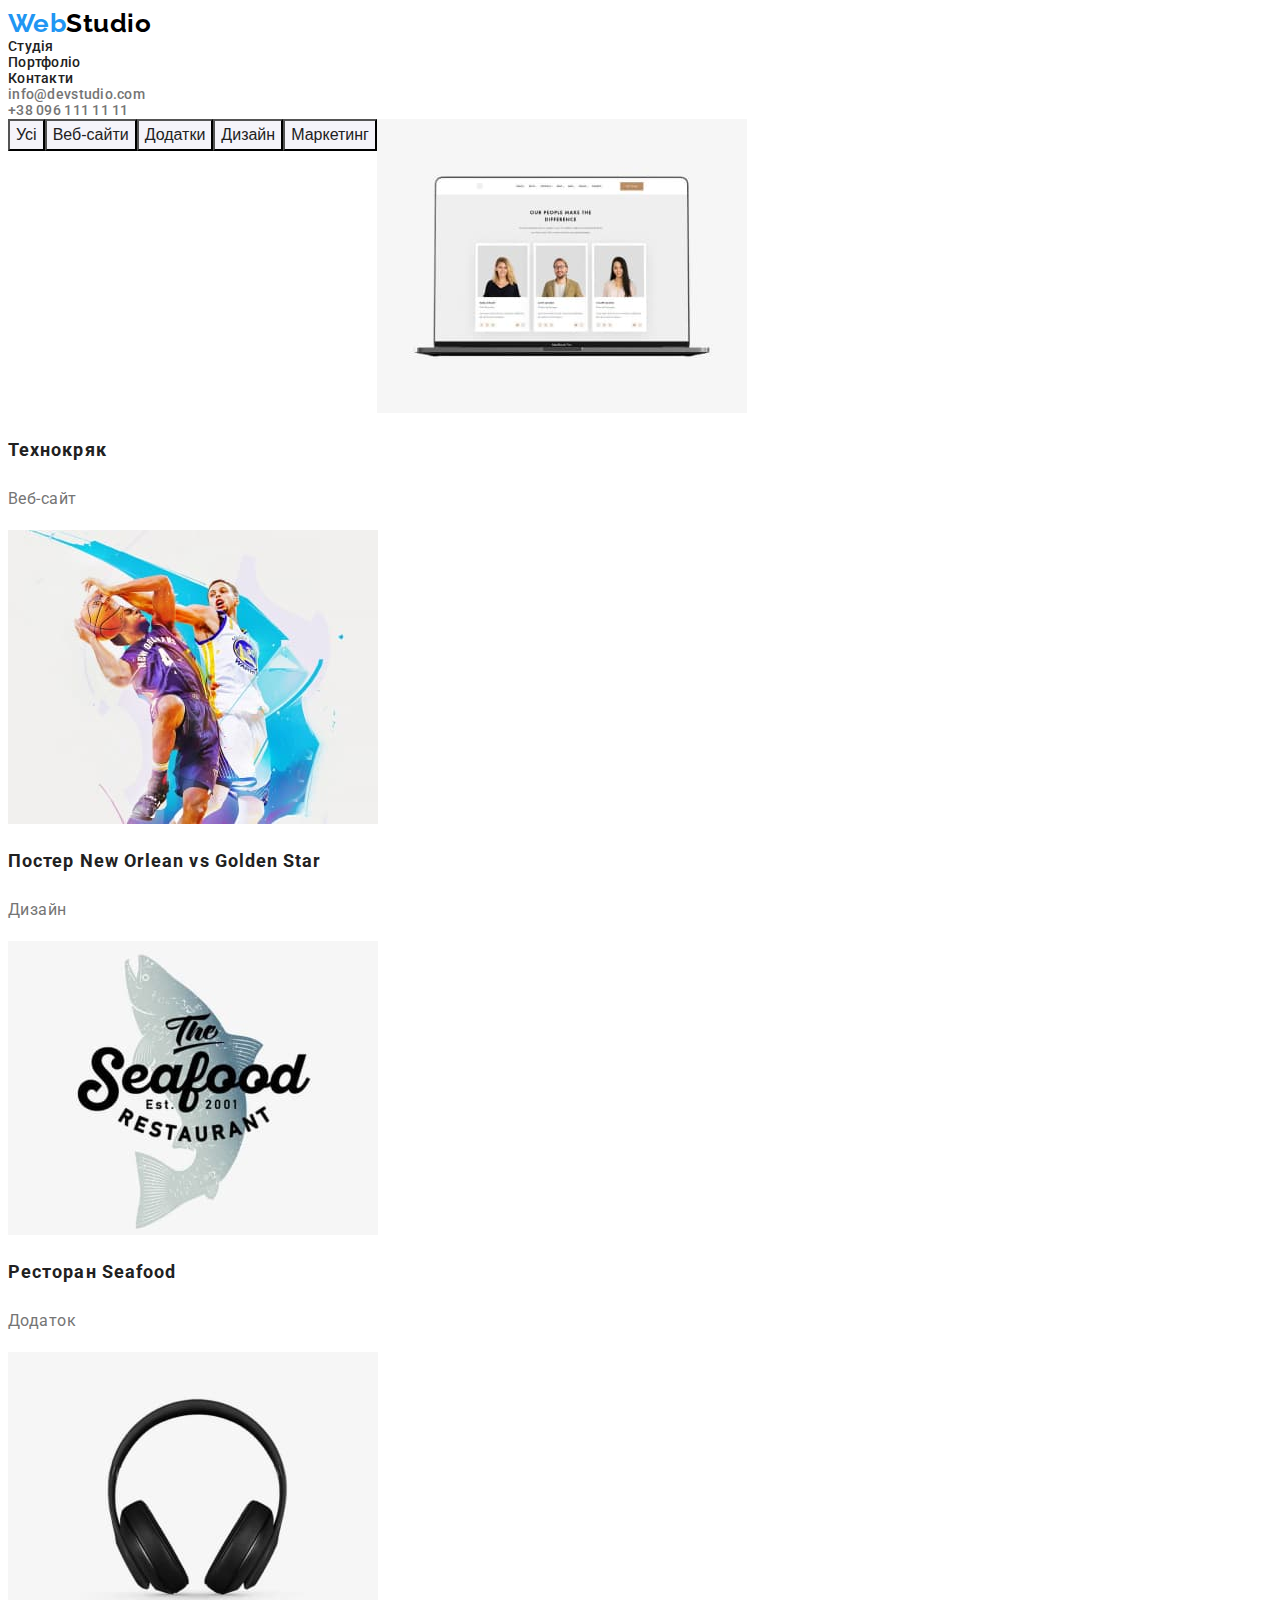
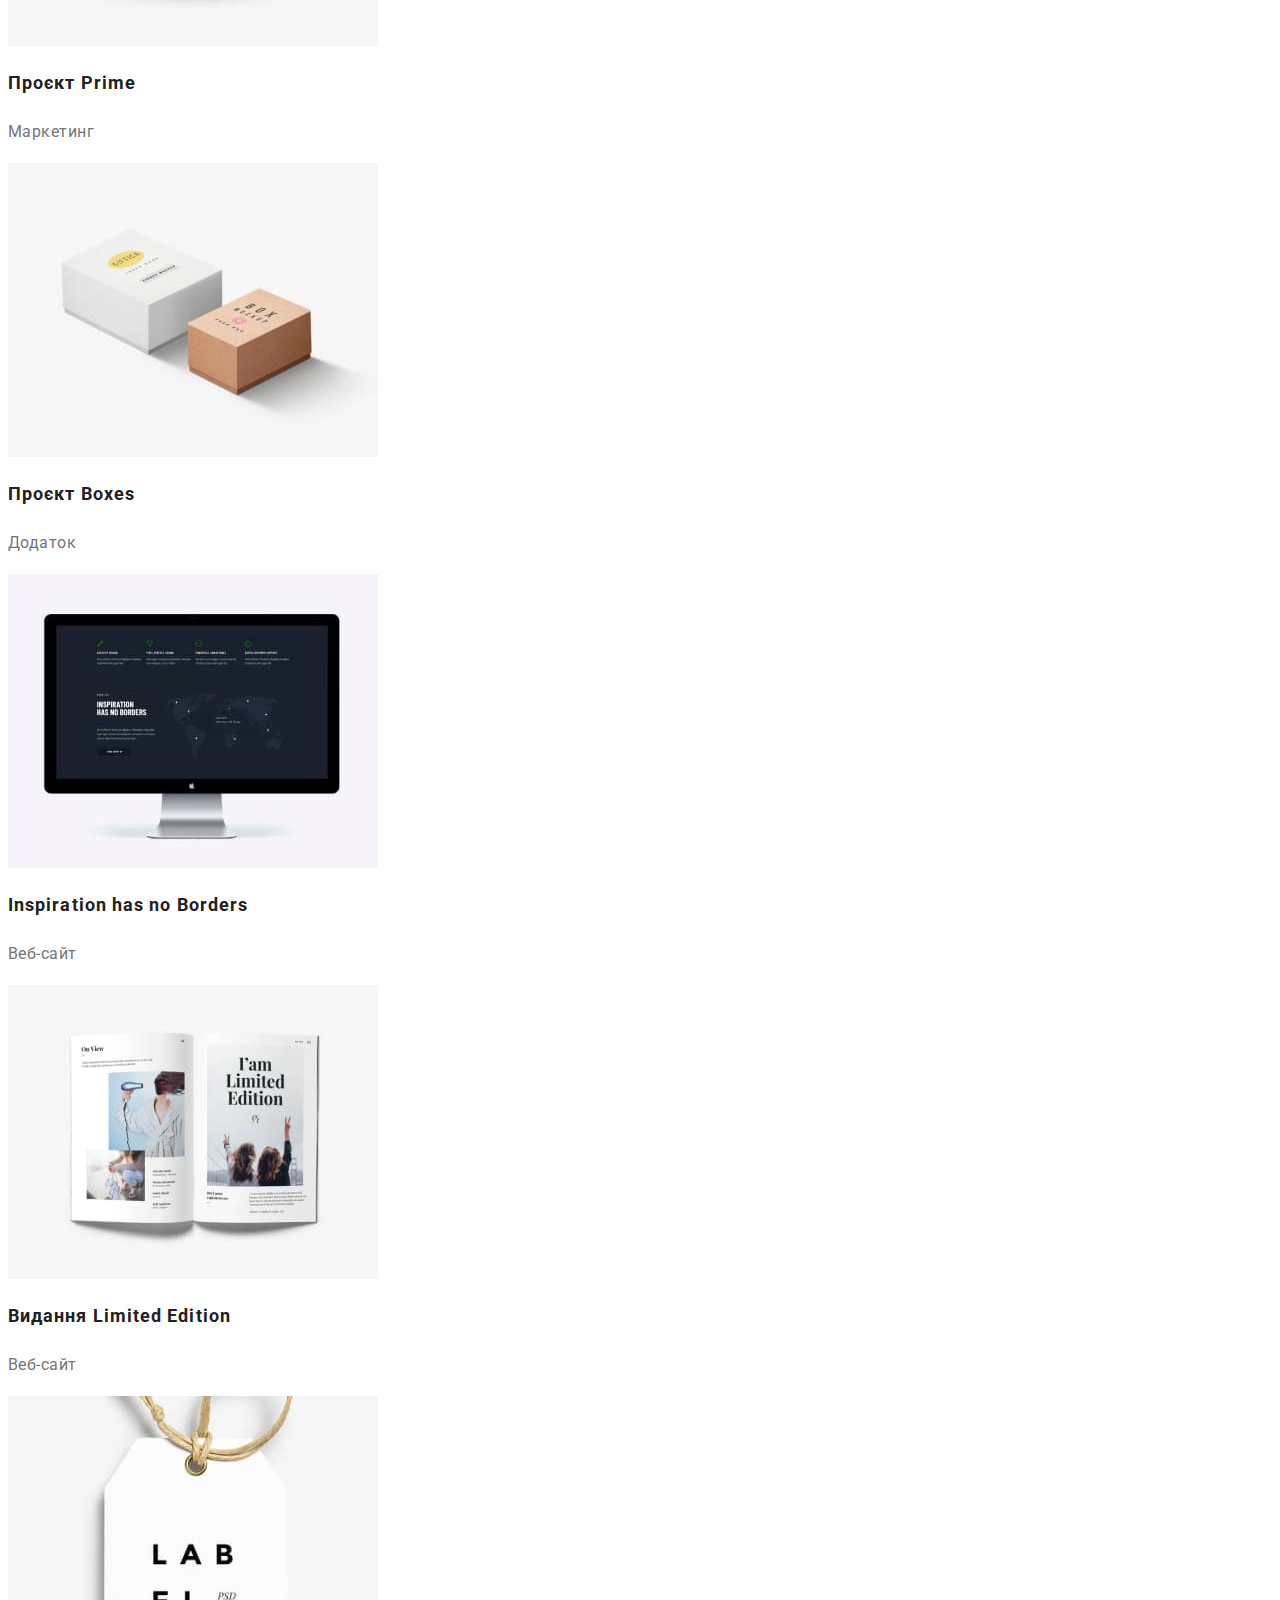
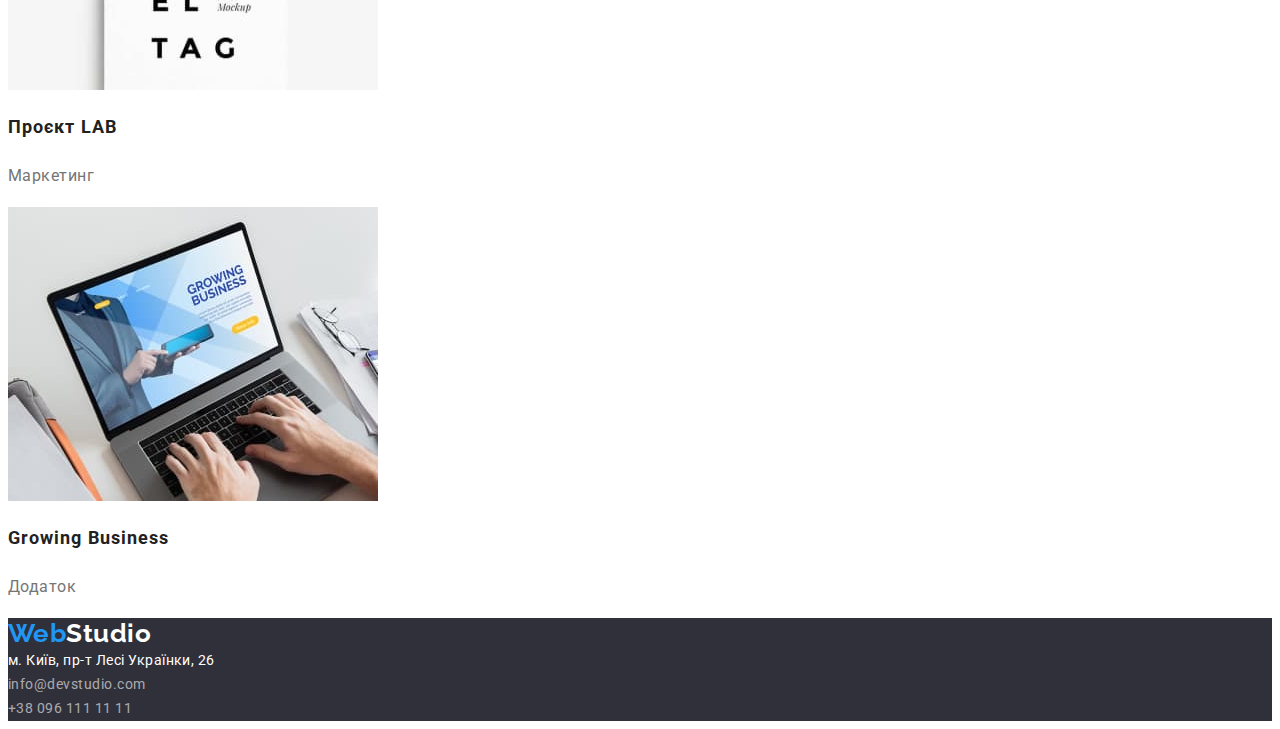
==== commit 61f5b23f: "кнопки" ====
--- a/portfolio.html
+++ b/portfolio.html
@@ -46,7 +46,7 @@
             </ul>
             <ul class="port-nav">
                 <li>
-                    <img src="./images/picture1.jpg" alt="Веб-сайт" width="370" height="294">
+                    <img src="./images/picture1.jpg" class="port-nav-img" alt="Веб-сайт" width="370" height="294">
                     <h2 class="sorting">Технокряк</h2>
                     <p class="sorting-name">Веб-сайт</p>
                 </li>
--- a/css/styles.css
+++ b/css/styles.css
@@ -93,7 +93,10 @@
         letter-spacing: 0.06em;
 }
 
-
+.list-button {
+    display: flex;
+    float: left;
+}
 
 .button-link {
     cursor: pointer;
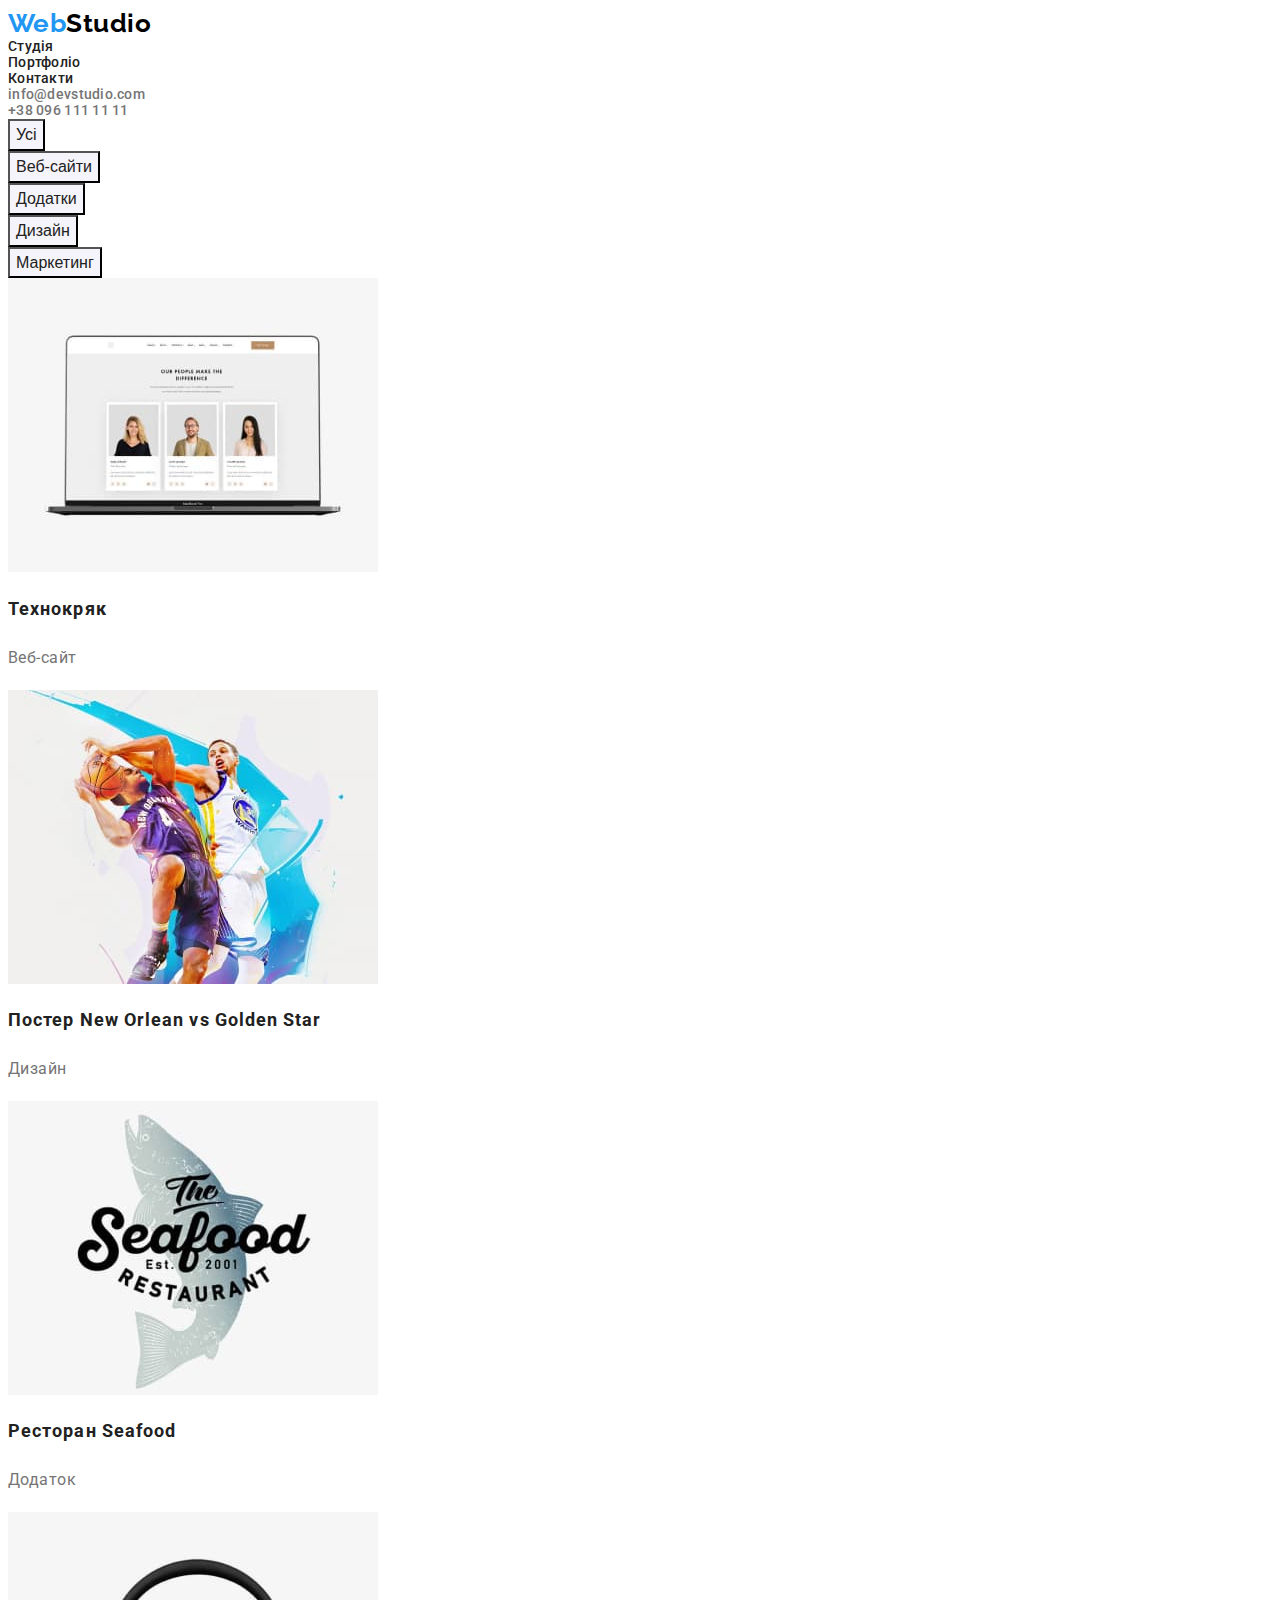
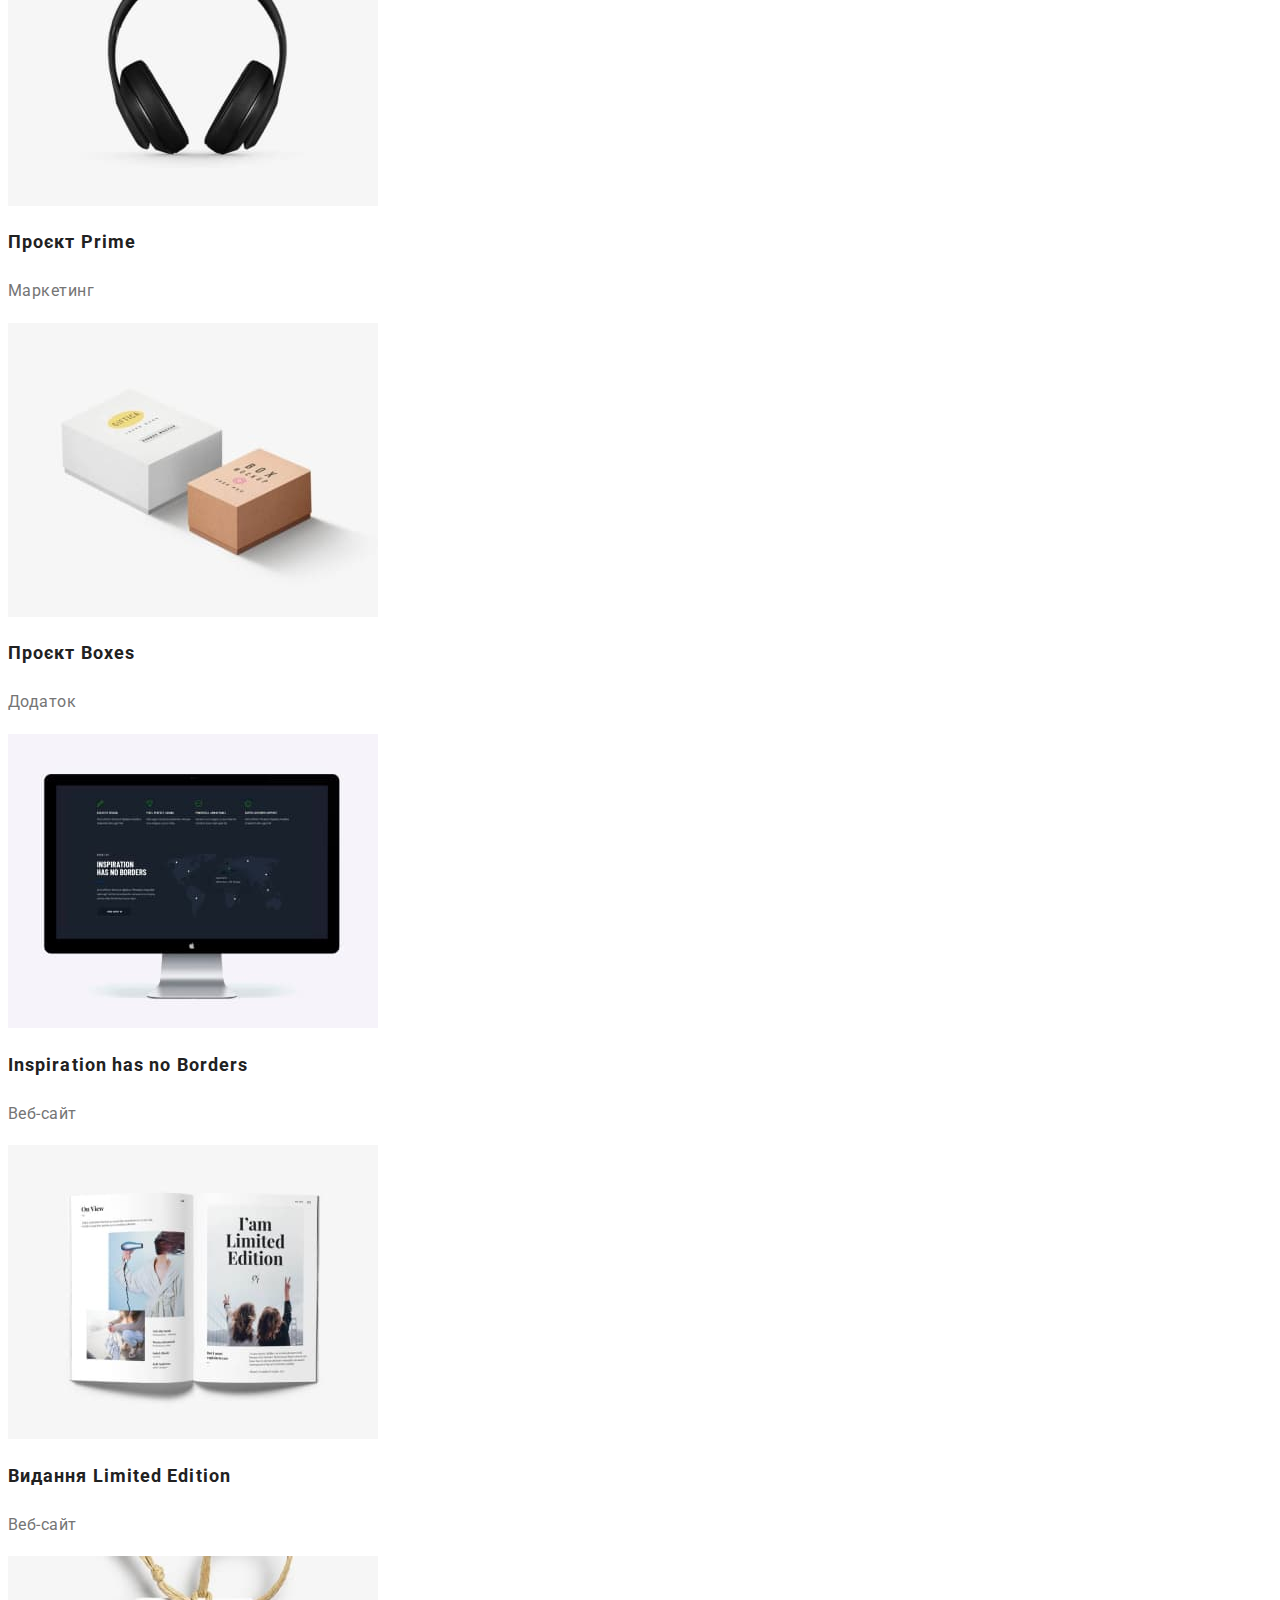
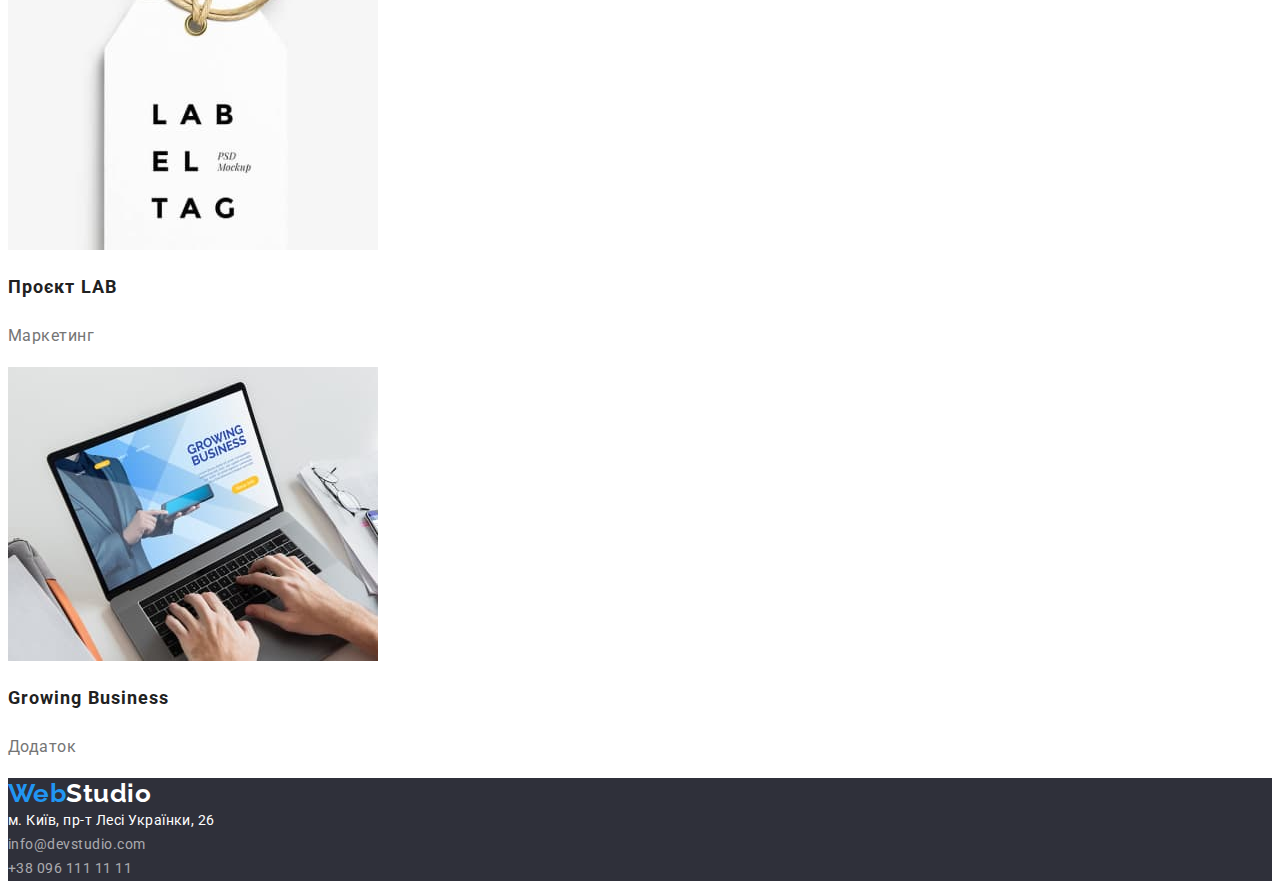
==== commit 81654991: "норм" ====
--- a/portfolio.html
+++ b/portfolio.html
@@ -46,7 +46,7 @@
             </ul>
             <ul class="port-nav">
                 <li>
-                    <img src="./images/picture1.jpg" class="port-nav-img" alt="Веб-сайт" width="370" height="294">
+                    <img src="./images/picture1.jpg" alt="Веб-сайт" width="370" height="294">
                     <h2 class="sorting">Технокряк</h2>
                     <p class="sorting-name">Веб-сайт</p>
                 </li>
--- a/css/styles.css
+++ b/css/styles.css
@@ -93,11 +93,6 @@
         letter-spacing: 0.06em;
 }
 
-.list-button {
-    display: flex;
-    float: left;
-}
-
 .button-link {
     cursor: pointer;
     background-color: var(--background-secondary-color);
